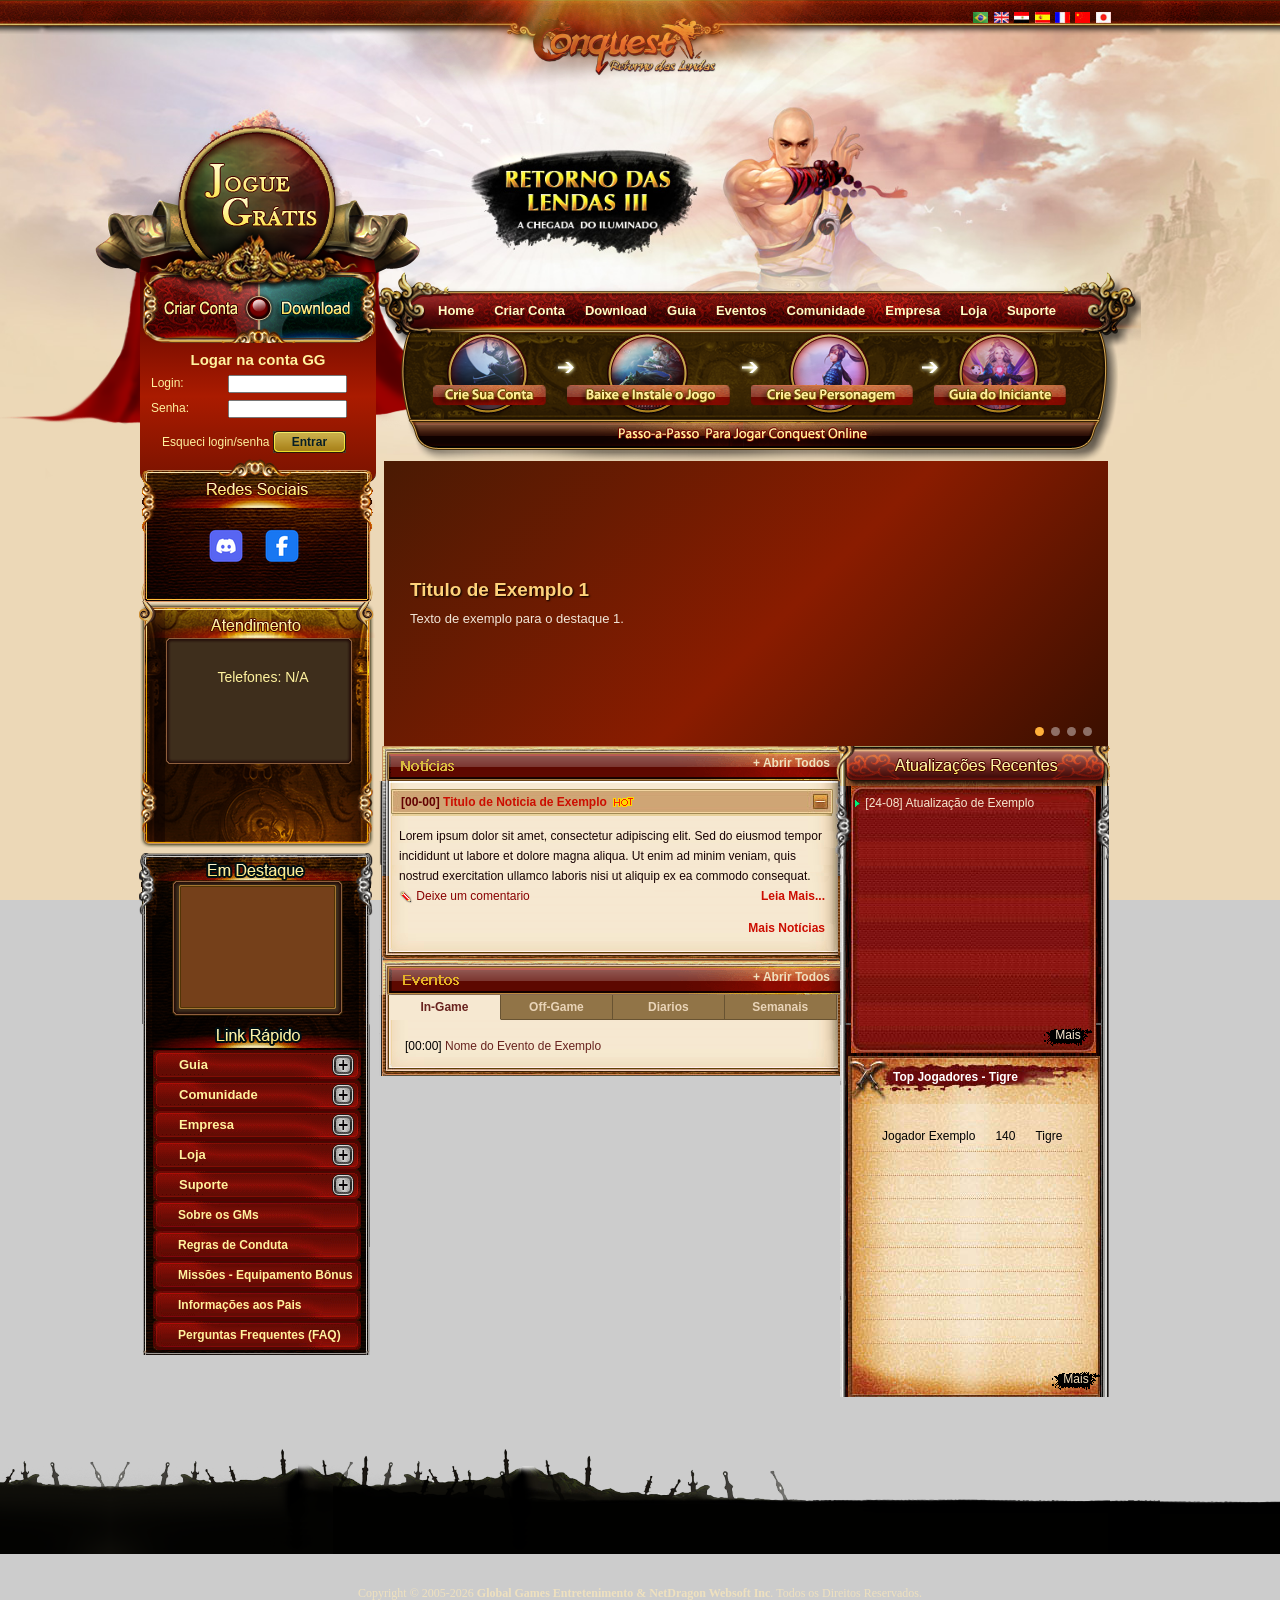
==== index.html @ ab2bc7db "Recriação do site Conquest Online a partir do Wayback Machine Site restaurado de uma captura de agos" ====
<!DOCTYPE html><html xmlns="http://www.w3.org/1999/xhtml" xml:lang="pt-br" lang="pt-br"><head>
                    <title>Conquest Online - O Único Conquer 2.0 Oficial do Brasil - conquest.91.com</title>
                <meta http-equiv="Content-Type" content="text/html; charset=utf-8">
                    <meta name="description" content="Conquest Online é um MMORPG de KungFu, a única versão Oficial de Conquer Online 2.0 do Brasil. Teste o melhor 
sistema PVP do mundo, Jogue grátis!">
                <meta name="keywords" content="mmorpg, conquer, conquest, conquest online, conquer brasileiro, conquer em português, conquer online em português, português, conquer online, game online, games online">
        <meta name="robots" content="index, follow">
        <meta name="googlebot" content="index, follow">
        <link rel="alternate" type="application/rss+xml" title="CO NEWS RSS" href="rss/conews.xml">
        <link rel="SHORTCUT ICON" href="images/favicon.ico">
 		<link href="css/conquest.css" rel="stylesheet" type="text/css" media="screen">
        <!--[if IE 6]>
        <link href="/css/ie6.css" rel="stylesheet" type="text/css" media="screen" />
		<![endif]-->
                <script language="javascript" type="text/javascript" src="js/jquery-1.4.2.js"></script>
        <script language="javascript" type="text/javascript" src="js/ue.jq.common.js"></script>
                <script language="javascript" type="text/javascript" src="js/global_tqpoints.js"></script>
        <script language="javascript" type="text/javascript" src="js/conquest_new.js"></script>
        
        <script language="javascript" type="text/javascript" src="js/jquery.include-2.js"></script>
                

        
<script type="text/javascript">

  var _gaq = _gaq || [];
  _gaq.push(['_setAccount', 'UA-17372914-2']);
  _gaq.push(['_trackPageview']);

  (function() {
    var ga = document.createElement('script'); ga.type = 'text/javascript'; ga.async = true;
    ga.src = ('https:' == document.location.protocol ? 'https://ssl' : 'http://www') + '.google-analytics.com/ga.js';
    var s = document.getElementsByTagName('script')[0]; s.parentNode.insertBefore(ga, s);
  })();

</script>
        

		

        <script language="javascript" type="text/javascript">
            var CURRENT_CATEGORY_PATH = '';
            var GLOBAL_LOGGED = false;
        </script>
    </head>
<body bgproperties="fixed"> 
<div id="testexx" style="display:none"></div>
<div id="full_bg">

		
		<div class="top">
    <div class="header_c">
        <div class="header">
        	<div class="header_dragon">dragon</div>
        	<a class="jogue_gratis" href="signup.html">Jogue Grátis</a>
            <h1><a href="index.html" class="logo" title="Conquest Online - O Único Conquer Oficial do Brasil">Conquest Online - O Único Conquer Oficial do Brasil - conquest.91.com</a></h1>
            <div class="lang2"> 
                <a title="Português(Brasil)" href="index.html" target="_blank"><img height="11" border="0" width="15" src="images/brazil_20x14.jpg" alt="Português(Brasil)"></a>
                <a title="English(us)" href="index.html" target="_blank"><img height="11" border="0" width="15" src="images/gq_en.jpg" alt="English(us)"></a>        
                <a title="عربي" href="index.html" target="_blank"><img height="11" border="0" width="15" src="images/gq_egypt.jpg" alt="عربي"></a>
                <a title="Español" href="index.html" target="_blank"><img height="11" border="0" width="15" src="images/gq_sp.jpg" alt="Español"></a>
                <a title="Français" href="index.html" target="_blank"><img height="11" border="0" width="15" src="images/gq_fr.jpg" alt="Français"></a>
                <a title="中文(简体)" href="index.html" target="_blank"><img height="11" border="0" width="15" src="images/gq_cn.jpg" alt="中文(简体)"></a>
                <a title="日本語" href="index.html" target="_blank"><img height="11" border="0" width="15" src="images/gq_jp.jpg" alt="日本語"></a> 
            </div>
            
        </div>
    </div>
</div>	
	<div class="wrapper">
		<div class="main">
	
		<div class="contact right">
			<div class="nav">
								<div class="navbox" id="navbox">
    <ul id="ul_navbox"><li class="n2"><a href="index.html" title="Home">Home</a><div class="subnav" style="text-align:center;"><div class="subnav_bottom"></div></div></li><li class="n5"><a href="signup.html" title="Criar Conta">Criar Conta</a><div class="subnav" style="text-align:center;"><a href="signup.html" title="Registro Global">Registro Global</a> <br> <a href="signup.html" title="No Jogo">No Jogo</a><div class="subnav_bottom"></div></div></li><li class="n6"><a href="index.html" title="Download">Download</a><div class="subnav" style="text-align:center;"><div class="subnav_bottom"></div></div></li><li class="n7"><a href="index.html" title="Guia">Guia</a><div class="subnav" style="text-align:center;"><a href="index.html" title="Nova Expansão - Retorno das Lendas">Nova Expansão - Retorno das Lendas</a> <br> <a href="index.html" title="Iniciantes">Iniciantes</a> <br> <a href="index.html" title="Missões">Missões</a> <br> <a href="index.html" title="Interface">Interface</a> <br> <a href="index.html" title="Introdução Geral">Introdução Geral</a> <br> <a href="index.html" title="Classes">Classes</a> <br> <a href="index.html">Mais...</a><div class="subnav_bottom"></div></div></li><li class="n8"><a href="index.html" title="Eventos">Eventos</a><div class="subnav" style="text-align:center;"><div class="subnav_bottom"></div></div></li><li class="n9"><a href="index.html" title="Comunidade">Comunidade</a><div class="subnav" style="text-align:center;"><a href="index.html" title="TOP Jogadores">TOP Jogadores</a> <br> <a href="index.html" title="Guerra das Guildas">Guerra das Guildas</a> <br> <a href="index.html" title="Quadro KO">Quadro KO</a> <br> <a href="http://www.orkut.com.br/Main#Community?cmm=100155369" title="Orkut">Orkut</a> <br> <a href="http://twitter.com/Global_Games" title="Twitter">Twitter</a> <br> <a href="http://www.facebook.com/ConquestOnline" title="Facebook">Facebook</a> <br> <a href="index.html" title="Fórum">Fórum</a> <br> <a href="http://www.youtube.com/user/GlobalGamesTV" title="Global Games TV">Global Games TV</a> <br> <a href="index.html">Mais...</a><div class="subnav_bottom"></div></div></li><li class="n10"><a href="index.html" title="Empresa">Empresa</a><div class="subnav" style="text-align:center;"><a href="index.html" title="Sobre a Empresa">Sobre a Empresa</a> <br> <a href="index.html" title="Parceiros">Parceiros</a> <br> <a href="index.html" title="Seja um Parceiro">Seja um Parceiro</a> <br> <a href="index.html" title="Trabalhe Conosco">Trabalhe Conosco</a><div class="subnav_bottom"></div></div></li><li class="n11"><a href="index.html" title="Loja">Loja</a><div class="subnav" style="text-align:center;"><a href="index.html" title="Comprar">Comprar</a> <br> <a href="index.html" title="Creditar">Creditar</a> <br> <a href="index.html" title="Serviço VIP">Serviço VIP</a><div class="subnav_bottom"></div></div></li><li class="n12"><a href="index.html" title="Suporte">Suporte</a><div class="subnav" style="text-align:center;"><a href="index.html" title="Sobre os GMs">Sobre os GMs</a> <br> <a href="index.html" title="Regras de Conduta">Regras de Conduta</a><div class="subnav_bottom"></div></div></li></ul>    <div id="step_by_step_conquest">
    	<ul id="sbs_ul">
    		<li><a href="signup.html" class="conta" title="Crie sua conta Conquest">Crie sua conta</a></li>
    		<li><a href="index.html" class="download_conquest" title="Crie sua conta Conquest">Download do jogo</a></li>
    		<li><a href="signup.html" class="create_char" title="Crie sua conta Conquest">Crie seu personagem</a></li>
    		<li><a href="index.html" class="guide" title="Crie sua conta Conquest">Guia do Iniciante</a></li>
    	</ul>
    </div>
    </div>							</div>
				
			                    
                    <!-- flash ads -->
                        <div id="flashid" style="display:none;">
				<table class="cmsTable">
	<tbody>
		<tr>
	<td align="middle">
		<a href="index.html" target="_blank"><img src="img/ads/1311962935.jpg" border="0"></a>          
	</td>
	</tr>
	<tr>
	<td align="middle">
		<b>Titulo de Exemplo 1</b>
	</td>
	</tr>
	<tr>
	<td>
		<span>Texto de exemplo para o destaque 1.</span>
	</td>
	</tr>
		<tr>
	<td align="middle">
		<a href="index.html" target="_blank"><img src="img/ads/1313178868.jpg" border="0"></a>          
	</td>
	</tr>
	<tr>
	<td align="middle">
		<b>Titulo de Exemplo 2</b>
	</td>
	</tr>
	<tr>
	<td>
		<span>Texto de exemplo para o destaque 2.</span>
	</td>
	</tr>
		<tr>
	<td align="middle">
		<a href="index.html" target="_blank"><img src="img/ads/1304370356.jpg" border="0"></a>          
	</td>
	</tr>
	<tr>
	<td align="middle">
		<b>Titulo de Exemplo 3</b>
	</td>
	</tr>
	<tr>
	<td>
		<span>Texto de exemplo para o destaque 3.</span>
	</td>
	</tr>
		<tr>
	<td align="middle">
		<a href="index.html" target="_blank"><img src="img/ads/1304369482.jpg" border="0"></a>          
	</td>
	</tr>
	<tr>
	<td align="middle">
		<b>Titulo de Exemplo 4</b>
	</td>
	</tr>
	<tr>
	<td>
		<span>Texto de exemplo para o destaque 4.</span>
	</td>
	</tr>
		</tbody>
</table>
                        </div>
                        <div class="flashscroll">
                        <script type="text/javascript">playFlash_v2("flashid","724","285")</script>
                        </div>
                   <!-- flash ads -->
      
                    <div class="sidebar_l left">
    
                        <h3 class="tabbox1">
                            <ul class="tab_menu" id="tabHnadle1">
                                <li>
                                </li>
                            </ul>
                            <a id="allState" href="javascript:void(0)" class="open_all" onfocus="blur();">+ Abrir Todos</a>
                        </h3>
                        
                        <div class="co1">
                            <div class="co1_t">
                                <div class="co1_b" id="tabBody1">
                                    <!--news-->
                                    <div class="tab_cont" id="tab_con">
		<div class="cont">
	<div class="title"> [00-00]
	<a href="index.html" title="Titulo de exemplo"> Titulo de Noticia de Exemplo </a>	
	<img src="images/hot-n04.gif" alt="Hot">	<a class="openClose" href="javascript:void(0)"></a>
	</div>
	<div class="textbox clearfix" style="display:block">
	<p>
	Lorem ipsum dolor sit amet, consectetur adipiscing elit. Sed do eiusmod tempor incididunt ut labore et dolore magna aliqua. Ut enim ad minim veniam, quis nostrud exercitation ullamco laboris nisi ut aliquip ex ea commodo consequat.
	</p>
	<p></p>
    <p class="do_comment"><img src="images/lapis.png" alt="Lapis" class="lapis"> <a href="index.html#comment_area" title="Comentar">Deixe um comentario</a></p>
	<p class="more"><a href="index.html">Leia Mais...</a></p><br>
	</div>
	</div>
<p class="more more1"><a href="index.html" title="Mais Notícias">Mais Notícias</a></p>
</div>
                                    <!-- /news-->                
                                </div>
                            </div>

                        <h3 class="tabbox2"><a id="allState2" href="javascript:void(0)" class="open_all2" onfocus="blur();">+ Abrir Todos</a></h3>
                        <div class="co1">
                            <div class="co1_t2">
                                <div class="co1_b">
                                    <!--events-->
                                    <ul id="menu_events" class="sub_tag2 tabbed_app">
	<li class="tabbed_tabs selected"><a href="index.html" target="_blank">In-Game</a></li>
	<li class="tabbed_tabs"><a href="index.html" target="_blank">Off-Game</a></li>
	<li class="tabbed_tabs"><a href="index.html" target="_blank">Diarios</a></li>
	<li class="tabbed_tabs"><a href="index.html" target="_blank">Semanais</a></li>
</ul>

<div class="tab_cont" id="tab_con2" style="clear:both;">
<style type="text/css">

	.tabbed_content{
		list-style:none;
	}

</style>
<ul class="tabbed_content">
			<li>[00:00] <a href="index.html" target="_blank" title="Nome do Evento de Exemplo">Nome do Evento de Exemplo</a></li></ul>
<ul class="tabbed_content">
			<li>[00:00] <a href="index.html" target="_blank" title="Nome do Evento de Exemplo">Nome do Evento de Exemplo</a></li></ul>
<ul class="tabbed_content">
			<li>[00:00] <a href="index.html" target="_blank" title="Nome do Evento de Exemplo">Nome do Evento de Exemplo</a></li></ul>
<ul class="tabbed_content">
			<li>[00:00] <a href="index.html" target="_blank" title="Nome do Evento de Exemplo">Nome do Evento de Exemplo</a></li></ul>



	<script language="javascript" type="text/javascript">	
		$(function(){
			$(".tabbed_content:first").show().siblings().hide();
			$(".tabbed_app li").mouseover(function(){
					$(this).addClass("selected").siblings().removeClass("selected");
					$($(".tabbed_content")[$(this).index()]).show().siblings().hide();	
			})
		})
	</script>

</div>


			
                                    <!-- /events-->                
                                </div>
                            </div>
                        </div>
                        
                        
			

				        
                 
      		  </div>
              	</div>
		      <div class="sidebar_r left">
      		  		<h3 class="tit"></h3>
					
                       	<div class="s">

				        	<div class="s_t">
				
                            	<div class="s_b">
                
                					<!--recent updates-->
				         		  	<div class="recent">
										<ul>
		<li>
					<img src="images/arrow_g.png">
		   
		[24-08]
		<a href="index.html" title="Atualização de Exemplo">Atualização de Exemplo</a>
 	</li></ul>
                 	
<span class="more2 more3"><a href="index.html" title="Mais">Mais</a></span>
					               

				                    </div>
                   					<!-- /recent updates-->
				
					<div class="guild" id="guild">                    	
                     										<h2 id="tgeneral">Top Jogadores - Tigre</h2>
						<table id="general" class="rank">
													<tbody><tr>
					<td>
Jogador Exemplo

</td>
					<td>
140

</td>
					<td>Tigre</td>
					</tr></tbody></table>
						<h2 id="tgeneral2">Top Jogadores - Dragão</h2>
						<table id="general2" class="rank">
													<tbody><tr>
					<td>
Jogador Exemplo

</td>
					<td>
140

</td>
					<td>Dragão</td>
					</tr></tbody></table>
						<h2 id="ttrj">Top Troianos - Tigre</h2>
						<table id="trj" class="rank">
													<tbody><tr>
					<td>
Jogador Exemplo

</td>
					<td>
140

</td>
					<td>Tigre</td>
					</tr></tbody></table>
						<h2 id="ttrj2">Top Troianos - Dragão</h2>
						<table id="trj2" class="rank">
													<tbody><tr>
					<td>
Jogador Exemplo

</td>
					<td>
140

</td>
					<td>Dragão</td>
					</tr></tbody></table>
						<h2 id="tfire">Top Taoistas(Fogo) - Tigre </h2>
						<table id="fire" class="rank">
													<tbody><tr>
					<td>
Jogador Exemplo

</td>
					<td>
140

</td>
					<td>Tigre</td>
					</tr></tbody></table>
						<h2 id="tfire2">Top Taoistas(Fogo) - Dragão </h2>
						<table id="fire2" class="rank">
													<tbody><tr>
					<td>
Jogador Exemplo

</td>
					<td>
140

</td>
					<td>Dragão</td>
					</tr></tbody></table>
						<h2 id="twater">Top Taoistas(Água)-Tigre </h2>
						<table id="water" class="rank">
													<tbody><tr>
					<td>
Jogador Exemplo

</td>
					<td>
140

</td>
					<td>Tigre</td>
					</tr></tbody></table>
						<h2 id="twater2">Top Taoistas(Água)-Dragão </h2>
						<table id="water2" class="rank">
													<tbody><tr>
					<td>
Jogador Exemplo

</td>
					<td>
140

</td>
					<td>Dragão</td>
					</tr></tbody></table>
						<h2 id="tninja">Top Ninja - Tigre </h2>
						<table id="ninja" class="rank">
													<tbody><tr>
					<td>
Jogador Exemplo

</td>
					<td>
140

</td>
					<td>Tigre</td>
					</tr></tbody></table>
						<h2 id="tninja2">Top Ninja - Dragão </h2>
						<table id="ninja2" class="rank">
													<tbody><tr>
					<td>
Jogador Exemplo

</td>
					<td>
140

</td>
					<td>Dragão</td>
					</tr></tbody></table>
						<h2 id="tarcher">Top Arqueiro - Tigre</h2>
						<table id="archer" class="rank">
													<tbody><tr>
					<td>
Jogador Exemplo

</td>
					<td>
140

</td>
					<td>Tigre</td>
					</tr></tbody></table>
						<h2 id="tarcher2">Top Arqueiro - Dragão</h2>
						<table id="archer2" class="rank">
													<tbody><tr>
					<td>
Jogador Exemplo

</td>
					<td>
140

</td>
					<td>Dragão</td>
					</tr></tbody></table>
						<h2 id="tguerreiro">Top Guerreiro - Tigre</h2>
						<table id="guerreiro" class="rank">
													<tbody><tr>
					<td>
Jogador Exemplo

</td>
					<td>
140

</td>
					<td>Tigre</td>
					</tr></tbody></table>
						<h2 id="tguerreiro2">Top Guerreiro - Dragão</h2>
						<table id="guerreiro2" class="rank">
													<tbody><tr>
					<td>
Jogador Exemplo

</td>
					<td>
140

</td>
					<td>Dragão</td>
					</tr></tbody></table>
						<span class="more2 more3"><a href="index.html" title="Mais">Mais</a></span>
					</div>
                	
                    				<!--videos & comics-->
				                    <div class="video">
										                        <h3></h3>                        
                        <div class="rec_bg">
                            <div class="rec_t">
                              <div class="rec_b">
              <table width="100%">
                                        <tbody><tr>
                                            <td valign="top">
                                            	<div class="pic1"><a href="index.html" target="_blank" title="Story of A Trojan"><img src="images/100401video_1t.jpg" alt="Story of A Trojan" width="118" height="90"></a></div></td>
                                            <td width="116"><ul>

                                                	<li> <a href="index.html" title="Feito por Fãs">Feito por Fãs</a></li>
                                                    <li> <a href="index.html" title="Guerra Guildas">Guerra Guildas</a></li>
                                                    <li> <a href="index.html" title="Habilidades">Habilidades</a></li>
                                                    <li> <a href="index.html" title="Análise">Análise</a></li>
                                                </ul>

                                                <p class="more2 more4"><a href="index.html" title="Mais">Mais</a></p>                                             </td>
                                        </tr>
                                        <tr>
                                            <td colspan="2"><img src="images/line.jpg" width="228" height="2"></td>
                                        </tr>
                                        <tr>
                                            <td valign="top"><div class="pic1"><a href="index.html" target="_blank" title="Easter Comic"><img src="images/comic_100329t.jpg" alt="Easter Comic"></a></div></td>
                                            <td><ul>                                                    
                                                	<li> <a href="index.html" target="_blank" title="HQ Originais">HQ Original</a></li>

                                                    <li> <a href="index.html" target="_blank" title="HQ Chineses">HQ Chinês</a></li> 
                                                    <li> <a href="index.html" target="_blank" title="Rank de Quadrinhos">Rank de HQ</a></li> 
                                                    <li> <a href="index.html" target="_blank" title="Contest">Concurso</a></li>
                                                </ul>
                                                <p class="more2 more4"><a href="index.html" title="Mais" target="_blank">Mais</a></p>                                            </td>
                                        </tr>

                                </tbody></table>
                              </div>
                            </div>
                        </div>                   					</div>
				                	<!-- /videos & comics-->                   
				              </div>
			            </div>
		        </div>

        		<!--ENQUETE-->
		        <div id="home_poll_box" class="poll"></div>
                
                    <script language="javascript" type="text/javascript">
                        $.get('/ajax/enquete.php?action=get_home_poll_html', {}, function(data){
                            $('#home_poll_box').html(data);
                        }, 'html');
                    </script>
                
       			<!-- /ENQUETE-->
          </div>			      
		</div>
				<div class="lsidebar left"> 
    <!-- start loginbox //-->
	<div class="loginbox" id="loginbox">
		<div class="botnbox">
			<a class="reg" href="signup.html">Cadastro</a>
			<a class="dl" href="index.html">Download</a>
		</div>

        <div class="logincontent">
            <table width="100%" cellspacing="0" cellpadding="0" border="0">
                <tbody>
                    <tr><td width="100%" class="infoBoxHeading">Logar na conta GG</td></tr>
                </tbody>
            </table>
            <table width="100%" cellspacing="0" cellpadding="3" border="0" class="infoBoxContents2">
                <tbody>
                    <tr>
                        <td class="boxText">
                            <form onsubmit="conquest.register.do_login();conquest.register.home=1;return false;" method="post" action="http://conquest.91.com/signup/" id="form_login" name="form_login">
                                <table width="100%" cellspacing="0" cellpadding="0" border="0">
                                    <tbody>
                                        <tr>
                                            <td class="align">Login: </td>
                                            <td>
                                                <span class="inputbox2"><input type="text" value="" size="15" maxlength="96" id="login" name="login" title="Login ou Email"></span><br>
                                            </td>
                                        </tr>
                                        <tr>
                                            <td class="align">Senha: </td>
                                            <td>
                                                <span class="inputbox2"><input type="password" value="" size="15" maxlength="40" id="password" name="password"></span>
                                            </td>
                                        </tr>
                                        <tr>
                                            <td class="boxText" colspan="2" align="center">
                                                <div class="btnbox2">
                                                	<a href="index.html">Esqueci login/senha</a>
                                                	<input type="submit" name="submit" id="submit" value="Entrar" class="button3">
                                                </div>
                                            </td>
                                        </tr>
                                    </tbody>
                                </table>
                            </form>
                        </td>
                    </tr>
                </tbody>
            </table>
        </div>
    </div>
    <script language="javascript" type="text/javascript">
        conquest.register.check_login();
    </script>
    <!-- end loginbox //-->	
    <!--siga-nos start-->
    <div class="follow">
        <ul>
            <li><a href="index.html" class="discord" title="Discord"></a></li>
            <li><a href="index.html" class="facebook" title="Facebook"></a></li>
        </ul>
    </div>
    <!--siga-nos end-->

        <!--helpbox start-->
        <div class="helpbox">
        <div id="sideLeftBack">
			<span class="fone-left">Telefones:</span>
			<span class="fone-right">N/A</span>
		</div>
	</div>
    <!--helpbox end-->

    <!--destaque start-->
    <div class="cherry">
        <iframe width="153" height="120" src="https://www.youtube-nocookie.com/embed/iomOfTW81mI?hl=pt_BR&rel=0&color=orange" title="Conquest Online - Trailer Oficial" frameborder="0" allow="accelerometer; autoplay; clipboard-write; encrypted-media; gyroscope; picture-in-picture" allowfullscreen></iframe>    </div>
   <!--destaque end-->  

    <!--menu rapido start -->
    <div class="quick">
                	<div class="quick_t">
            	<div class="quick_b">
                    <ul class="menu" id="menuAllBox"><li class="bMenu"><a href="#" class="bMenu" title="Guia">Guia</a>   <div class="bMenu" style="display:none;">       <div class="bMenu2">           <ul class="bMenu"><li class="fMenu"><a href="index.html" class="fMenu" title="Nova Expansão - Retorno das Lendas"><small>Nova Expansão - Retorno das Lendas</small></a></li><li class="fMenu"><a href="index.html" class="fMenu" title="Iniciantes">Iniciantes</a></li><li class="fMenu"><a href="index.html" class="fMenu" title="Missões">Missões</a></li><li class="fMenu"><a href="index.html" class="fMenu" title="Interface">Interface</a></li><li class="fMenu"><a href="index.html" class="fMenu" title="Introdução Geral">Introdução Geral</a></li><li class="fMenu"><a href="index.html" class="fMenu" title="Classes">Classes</a></li><li class="fMenu"><a href="index.html" class="fMenu" title="Perícias">Perícias</a></li><li class="fMenu"><a href="index.html" class="fMenu" title="Itens">Itens</a></li><li class="fMenu"><a href="index.html" class="fMenu" title="NPCs">NPCs</a></li><li class="fMenu"><a href="index.html" class="fMenu" title="Monstros">Monstros</a></li><li class="fMenu"><a href="index.html" class="fMenu" title="Mapas">Mapas</a></li><li class="fMenu"><a href="index.html" class="fMenu" title="Controle">Controle</a></li><li class="fMenu"><a href="index.html" class="fMenu" title="Sistema de Segurança de Itens"><small>Sistema de Segurança de Itens</small></a></li><li class="fMenu"><a href="index.html" class="fMenu" title="Montaria">Montaria</a></li><li class="fMenu"><a href="index.html" class="fMenu" title="PVP">PVP</a></li><li class="fMenu"><a href="index.html" class="fMenu" title="Características do Sistema"><small>Características do Sistema</small></a></li><li class="fMenu"><a href="index.html" class="fMenu" title="Interação Social">Interação Social</a></li><li class="fMenu"><a href="index.html" class="fMenu" title="Características">Características</a></li><li class="fMenu"><a href="index.html" class="fMenu" title="VIP">VIP</a></li><li class="fMenu"><a href="index.html" class="fMenu" title="Crédito e Serviço">Crédito e Serviço</a></li><li class="fMenu"><a href="index.html" class="fMenu" title="Perguntas Frequentes (FAQ)"><small>Perguntas Frequentes (FAQ)</small></a></li>           </ul>       </div>   </div></li><li class="bMenu"><a href="#" class="bMenu" title="Comunidade">Comunidade</a>   <div class="bMenu" style="display:none;">       <div class="bMenu2">           <ul class="bMenu"><li class="fMenu"><a href="index.html" class="fMenu" title="TOP Jogadores">TOP Jogadores</a></li><li class="fMenu"><a href="index.html" class="fMenu" title="Guerra das Guildas">Guerra das Guildas</a></li><li class="fMenu"><a href="index.html" class="fMenu" title="Quadro KO">Quadro KO</a></li><li class="fMenu"><a href="http://www.orkut.com.br/Main#Community?cmm=100155369" class="fMenu" title="Orkut">Orkut</a></li><li class="fMenu"><a href="http://twitter.com/Global_Games" class="fMenu" title="Twitter">Twitter</a></li><li class="fMenu"><a href="http://www.facebook.com/ConquestOnline" class="fMenu" title="Facebook">Facebook</a></li><li class="fMenu"><a href="index.html" class="fMenu" title="Fórum">Fórum</a></li><li class="fMenu"><a href="http://www.youtube.com/user/GlobalGamesTV" class="fMenu" title="Global Games TV">Global Games TV</a></li><li class="fMenu"><a href="index.html" class="fMenu" title="Team Speak 3">Team Speak 3</a></li>           </ul>       </div>   </div></li><li class="bMenu"><a href="#" class="bMenu" title="Empresa">Empresa</a>   <div class="bMenu" style="display:none;">       <div class="bMenu2">           <ul class="bMenu"><li class="fMenu"><a href="index.html" class="fMenu" title="Sobre a Empresa">Sobre a Empresa</a></li><li class="fMenu"><a href="index.html" class="fMenu" title="Parceiros">Parceiros</a></li><li class="fMenu"><a href="index.html" class="fMenu" title="Seja um Parceiro">Seja um Parceiro</a></li><li class="fMenu"><a href="index.html" class="fMenu" title="Trabalhe Conosco">Trabalhe Conosco</a></li>           </ul>       </div>   </div></li><li class="bMenu"><a href="#" class="bMenu" title="Loja">Loja</a>   <div class="bMenu" style="display:none;">       <div class="bMenu2">           <ul class="bMenu"><li class="fMenu"><a href="index.html" class="fMenu" title="Comprar">Comprar</a></li><li class="fMenu"><a href="index.html" class="fMenu" title="Creditar">Creditar</a></li><li class="fMenu"><a href="index.html" class="fMenu" title="Serviço VIP">Serviço VIP</a></li>           </ul>       </div>   </div></li><li class="bMenu"><a href="#" class="bMenu" title="Suporte">Suporte</a>   <div class="bMenu" style="display:none;">       <div class="bMenu2">           <ul class="bMenu"><li class="fMenu"><a href="index.html" class="fMenu" title="Sobre os GMs">Sobre os GMs</a></li><li class="fMenu"><a href="index.html" class="fMenu" title="Regras de Conduta">Regras de Conduta</a></li>           </ul>       </div>   </div></li></ul><div id="left_menu"><div class="menu1"><a href="index.html" title="Sobre os GMs">Sobre os GMs</a></div><div class="menu1"><a href="index.html" title="Regras de Conduta">Regras de Conduta</a></div><div class="menu1"><a href="index.html" title="Missões - Equipamento Bônus">Missões - Equipamento Bônus</a></div><div class="menu1"><a href="index.html" title="Informações aos Pais">Informações aos Pais</a></div><div class="menu1"><a href="index.html" title="Perguntas Frequentes (FAQ)">Perguntas Frequentes (FAQ)</a></div></div>                    <script language="javascript" type="text/javascript">
                    
                    $("#menuAllBox > li > a").toggle(
                        function(){
                            $(this).next().show();
                            $(this).parent().addClass('bMenu1');
                        },function(){
                            $(this).next().hide();
                            $(this).parent().removeClass('bMenu1');
                        }
                    );
                    
                    </script>
                                    </div>
            </div>    </div>
    <!--menu rapido end -->
    


</div>
<!--/ menu esquerdo-->                 
		 	</div>
 </div>
  
  
<div class="footer_fp">
	<div class="footer_con">
		<script language="javascript" type="text/javascript">us91.us91Footer(site.co, "_self")</script>
		<a href="#" class="top_fp" title="Top"></a>
	</div>
</div>
</div>


</body></html>
---- css/conquest.css ----
p, form, ul, ol, li, h1, h2, h3, h5, h6, .h3, menu {list-style:none outside none;margin:0;padding:0}
@charset "utf-8";
/* CSS Reset */
body, div, h1, h2, h3, h4, h5, h6, blockquote, fieldset, form, center, input, button, textarea{padding:0;margin:0;}
a{outline:none}
fieldset, img { border: 0; }
button,input,select,textarea{ font-size:12px;font-family: Verdana, Arial, Helvetica, sans-serif}
h1, h2, h3, h4, h5, h6 {font-size: 100%; }

/* base css */
body{ margin:0 auto; text-align:center;font-size:12px; font-family:Arial, Helvetica, sans-serif;}
/*body{background:#3b2b1e; } dragão cor de fundo*/

.wrapper{ margin:0 auto; width:1002px; text-align:left; position:relative}
/*nao achei na busca */
.left, .center{ float:left }
/*nao achei na busca */
.right { float:right }
/*nao achei na busca */
.right { float:right }
/*nao achei na busca */
.nodis{display:none}

.clear:after { content:"."; display:block; height:0; clear:both; visibility:hidden; }
.clear {+display:none; clear:both }
.clearfix { clear:both;}

/* link css */
a {text-decoration:none;}
a:hover { text-decoration:underline;}

/* color & font  */
/*nao achei na busca */
.color_ye { color: #fef189;}

/****************************************** 
 *index
 ******************************************/

#full_bg {width: 100%;background: url(../images/bg.jpg) no-repeat fixed center top #CCCCCC;background-size:cover}
.top{background:url("../img/fundos/barra_topo.png") no-repeat scroll center top transparent;background-size:100% auto}
/* -----------header---------- */ 
.header_c{margin:0 auto;position:relative;width:1002px}
.header{ filter rogid XImageTransform.Microsoft.AlphaImageLoader(src='/images/sprite/cart1.png');height:532px; position:relative; background: url(../img/index/body/headerbg.png) no-repeat -25px 116px;left:-187px;padding-left:187px;width:988px}
#contadorRetro {right:15px;top:87px;font-size:23px;z-index:10}
#contador_chains {position:absolute;top:39px;right:34px;z-index:9;display:none}
.header_c{ filter rogid XImageTransform.Microsoft.AlphaImageLoader(src='/images/fundos/ilum.png');background: url(../img/fundos/ilum.png) no-repeat 100px -50px} 
.header_dragon{background:url('../img/index/body/headerbg_dragon.png') no-repeat;width:226px;height:77px;left:191px;top:220px;position:absolute;z-index:2;text-indent:-200em}
.jogue_gratis{height:45px;left:247px;position:absolute;text-indent:-500em;top:158px;width:121px;z-index:3;outline:none}
	.lang{width:114px; height:30px; background:url(../img/index/menu/top/lang.jpg) no-repeat left top;text-indent:1em; top:5px; right:20px; position:absolute; z-index:1;}
	.lang a{color:#efa86d;line-height:26px;}
	.lang ul{background:#C63; position:absolute; z-index:1; width:109px; top:25px; left:3px; display:none; filter:alpha(opacity=70); opacity:0.7; -moz-opacity:0.7; border:1px solid #eeaf90; border-width:0 0 2px 0;padding:0;margin:0;}
	.lang ul a { color: #fff; line-height:20px;}
	.lang li{text-align:left; text-indent:1em;padding:0;margin:0; list-style:none;}
	a.logo { position:absolute; display: block; width: 260px; height:95px; top: 10px; left: 520px; z-index:1; text-indent: -999em; overflow: hidden; }
	#flash { margin: 0 auto; width: 960px; height: 270px; padding-top:1px;}

.lang2{width:164px; height:20px;text-indent:1em; top:12px; right:10px; position: absolute; z-index:1;}
.lang2 img{padding-left:2px;}

/* -----------main------------ */
.main{ height: 100%; overflow: hidden; padding-bottom: 50px; margin-top:-260px}
.lsidebar { width: 236px }
	.time { background: url(../img/index/menu/left/sl_bg_01.png) no-repeat; height:56px; padding: 35px 10px 0 20px;}
		.time p,.time_sub p { font-weight: 700; color: #cdbf1e; line-height:22px; text-align:center;padding:0;margin:0;}
		.time span,.time_sub span{ padding-right: 10px;}
	.search { position: relative; background:url(../img/index/menu/left/sl_bg_01.png) no-repeat 0 bottom; height:31px; padding: 12px 0 0 20px;}
		#input1 { background: none; border:0; width: 145px; padding: 2px 6px; height:18px; line-height:18px;}
		.button { background: none; width:37px; height:31px; position: absolute; left: 187px; top: 3px; border:0; cursor: pointer; }
	.botnbox { background: url(../img/index/menu/left/sl_bg_02.png) no-repeat; height: 73px; padding: 2px 0 0 4px;margin:-18px 0 0 0;z-index:1}
/*subclass*/
.reg {display:block; float:left; height:70px; text-indent:-5000em; width:113px;}
a.reg:hover{ background: url(../img/index/menu/left/sl_bg_02.png) no-repeat -4px -93px;}
/*subclass*/
.dl { display:block; float:right; height:70px; text-indent:-5000em; width:118px; }
a.dl:hover{ background: url(../img/index/menu/left/sl_bg_02.png) no-repeat -117px -93px;}
	
	.helpbox { background: url(../img/index/menu/left/sl_bg_03.png) no-repeat; height: 207px; padding: 43px 20px 0 35px;margin-left:-3px}
	.helpbox .telefones{color:#ffec96;font-weight:bold;font-size:13px;margin:25px 0 0 11px}
	.cherry { background: url(../img/index/menu/left/sl_bg_04_onebip.png) no-repeat; height: 137px; padding: 36px 30px 0 42px;}
	.quick { margin-left: 4px; background:url(../img/index/menu/left/sl_bg_06.png) repeat-y;}
	.quick_t { background:url(../img/index/menu/left/sl_bg_05.png) no-repeat 0 top; padding: 26px 0 0;}
	.quick_b { background: url(../img/index/menu/left/sl_bg_07.png) no-repeat 0 bottom; padding: 0 0 5px 10px;}
		/*subclass*/
		ul.menu { margin:0; padding:0;}
		.menu1 { background: url(../img/index/menu/left/menu1_100303.png) no-repeat -250px -42px; width: 208px; height: 30px; text-align: left; line-height: 30px;font-weight: 700;}
		.menu1 a {color:#fff29e; padding-left:25px;}
		.menu1 a:hover { display: block; background:url(../img/index/menu/left/menu1_100303.png) no-repeat -1251px -42px; text-decoration:none;}
	.ad { margin-top: 3px;}
	/* Deu Erro Na Imagem */
	.follow {
	background: url(../img/index/menu/left/sl_bg_09.png) no-repeat 4px 0;
	height: 143px;
	padding-top: 0;
	padding-right: 15px;
	padding-bottom: 0;
	padding-left: 15px;
	margin-left:-6px;
	display:flex;
	align-items:center;
	justify-content:center;
	box-sizing:border-box;
}
		.follow ul { display:flex; justify-content:center; align-items:center; gap:18px; padding:0; margin:0; transform:translateY(16px);}
		.follow li { float: none; list-style:none; margin:0; text-align:center}
			.follow a { display:block; float: none; width: 38px; height: 38px; background-repeat:no-repeat; background-size:38px 38px;}
			a.discord{background-image:url(../images/icon_discord.png)}
			a.facebook{background-image:url(../images/icon_facebook.png)}
			
	/* Não tem slide dos wallpapers, mas não foi por causa desse wallp nem o wall, algo acontece em outro lugar */
	.wallp { background: url(../img/index/menu/left/sl_bg_08_1.png) no-repeat 4px 0; height: 175px; padding: 0; position: relative;}
        .wall{ line-height:28px; margin-left:86px; color:#fedead; font-weight:bold; font-size:12px;}
		.picbox { width: 160px; height: 120px;margin-left: 37px; overflow: hidden; margin-top:3px;}
		.picbox ul { margin:0; padding: 0;}
		a.lico { display: block; background: url(../img/icon/ico.png) no-repeat; width: 15px; height:21px; position: absolute; top: 70px; left: 11px; }
		a:hover.lico { background: url(../img/icon/ico.png) no-repeat -2px -44px;}
		a.rico { display: block; background: url(../img/icon/ico.png) no-repeat 1px -21px; width: 15px; height:21px; position: absolute; top: 70px; right: 14px; }
		a:hover.rico { background: url(../img/icon/ico.png) no-repeat 0 -65px;}
		.picbox li { float:left;padding:0;margin:0; list-style:none;}
		.picbox img { width: 160px; height: 120px;}
/* Achei contact right na busca, dá erro na página se alterar */
.contact { width: 762px;}
	.nav { background: url(../img/index/menu/top/navbg.png) no-repeat -2px 0; height: 170px;position: relative;padding-left:49px;padding-top:19px}
	.subnav {color:#FEF189;display:none;background:url('../img/index/menu/top/subnav_middle.png') repeat-y;left:0;line-height:28px;margin:0 auto;position:absolute;text-align:center;top:58px;width:130px;z-index:2}
	.subnav_bottom{background:url("../img/index/menu/top/subnav_bottom.png") no-repeat scroll 0 0 transparent;display:none;height:46px;margin-top: -51px;position: relative;top: 46px;width:130px;}
	/* navbox altera o layout */
	.navbox ul {padding:0;margin:0;}
	.navbox a , .subnav a{outline:none}
	.navbox a {float: left; height: 38px;color:#fffdc5;font-size:13px;font-weight:bold;padding:3px 10px 0 10px;}
	.subnav a {font-size:12px;font-weight:normal;padding:0}
	.navbox li { float: left;padding:0;margin:0;list-style:none;text-align:center;line-height:33px}
	.navbox a:hover{text-decoration:none;background:url('../img/bgmenu.png') center bottom transparent repeat-x}

    .subnav {text-align:center;}
	.subnav a {float:none; display:inline; color: #fef189;margin:0 auto}
	.subnav a:hover { background:none;color: #fff9cb;}
	
	/* Passo a passo Conquest */
	#step_by_step_conquest{position: relative;width: 100%}
	#step_by_step_conquest li{margin-left:20px}
	#step_by_step_conquest a{background:url('../img/index/menu/top/step-by-step-conquest.png') no-repeat;width:99px;height:83px;text-indent:-500em;outline:none}
	#step_by_step_conquest a.conta{margin-left:-20px}
	#step_by_step_conquest a.download_conquest{background-position:-139px 0;width:144px}
	#step_by_step_conquest a.create_char{background-position:-321px 0;width:143px}
	#step_by_step_conquest a.guide{background-position:-502px 0;width:113px}

	#step_by_step_conquest a.conta:hover{background-position:0 -86px}
	#step_by_step_conquest a.download_conquest:hover{background-position:-139px -86px}
	#step_by_step_conquest a.create_char:hover{background-position:-321px -86px}
	#step_by_step_conquest a.guide:hover{background-position:-502px -86px}
/*Não foi eu quem deixou esse comentario aqui embaixo ass: Anderson */

/*		.navbox { width: 644px; height:38px; margin-left:44px;}  
		.navbox a:hover { background-image: url(../img/index/menu/top/nav_hover.png);} 
		.navbox a.on { background: url(../img/index/menu/top/nav_hover.png) no-repeat center bottom;}
		.n1 a:hover { background-position: 0 0;}
		.n1 a.on { background-position: 0 0;}
		.n2 a:hover { background-position: -64px 0;}
		.n2 a.on { background-position: -64px 0;}
		.n3 a:hover { background-position: -141px 0;}
		.n3 a.on { background-position: -141px 0;}
		.n4 a:hover { background-position: -224px 0;}
		.n4 a.on { background-position: -224px 0;}
		.n5 a:hover { background-position: -293px 0;}
		.n5 a.on { background-position: -293px 0;}
		.n6 a:hover { background-position: -343px 0;}
		.n6 a.on { background-position: -343px 0}
		.n7 a:hover { background-position: -406px 0;}
		.n7 a.on { background-position: -406px 0;}
		.n8 a:hover { background-position: -472px 0;}
		.n8 a.on { background-position: -472px 0;}
		.n9 a:hover { background-position: right 0;}
		.n9 a.on { background-position: right 0;}
*/
		/* POSICIONAMENTO DAS SUBNAVS DO MENU */
		.n5 .subnav{left:86px}
		.n6 .subnav{left:174px}
		.n7 .subnav{left:238px}
		.n8 .subnav{left:309px}
		.n9 .subnav{left:386px}
		.n10 .subnav{left:475px}
		.n11 .subnav{left:536px}
		.n12 .subnav{left:595px}

	.flashscroll{ background: url(../img/fundos/flashbg.png) 5px 0 no-repeat; height: 285px; padding-left: 5px;}

	.modern-carousel{position:relative;overflow:hidden;background:#241105;}
	.modern-carousel .slide{position:absolute;inset:0;opacity:0;visibility:hidden;transition:opacity .8s ease;}
	.modern-carousel .slide.active{opacity:1;visibility:visible;}
	.modern-carousel .slide a{display:block;width:100%;height:100%;position:relative;}
	.modern-carousel .slide img{width:100%;height:100%;object-fit:cover;position:absolute;inset:0;}
	.modern-carousel .slide.noimg{background:linear-gradient(135deg,#4a1a03,#8a1c00 55%,#3a0f00);}
	.modern-carousel .slide.noimg img{display:none;}
	.modern-carousel .slide-caption{position:absolute;left:0;right:0;bottom:0;z-index:2;box-sizing:border-box;padding:16px 22px;background:linear-gradient(transparent, rgba(0,0,0,.78));}
	.modern-carousel .slide.noimg .slide-caption{position:static;background:none;padding:34px 26px;height:100%;box-sizing:border-box;display:flex;flex-direction:column;justify-content:center;}
	.modern-carousel .slide-caption b{display:block;font-size:19px;color:#ffd27a;margin-bottom:8px;text-shadow:1px 1px 2px #000;}
	.modern-carousel .slide-caption span{font-size:13px;color:#f2e6d8;display:block;line-height:1.5;}
	.modern-carousel .carousel-dots{position:absolute;bottom:10px;right:16px;z-index:3;display:flex;gap:7px;}
	.modern-carousel .dot{width:9px;height:9px;border-radius:50%;background:rgba(255,255,255,.4);cursor:pointer;}
	.modern-carousel .dot.active{background:#ffb03a;}
	/* Achei sidebar_l left na busca */
	.sidebar_l { width: 461px;}

		h3.tabbox1 { background: url(../img/index/body/m_bg_news2.png) no-repeat; height: 35px; line-height: 35px; position: relative;}
		/* Deu erro na página */
		.open_all,
		.open_all2{position:absolute;right:10px; top:0;color:#EFE1BF;}
		h3.tabbox2{ background: url(../img/index/body/m_bg_articles2.png) no-repeat; height: 35px; line-height: 35px; position: relative;}
        h3.tabbox3{ background: url(../img/index/body/m_bg_forum.png) no-repeat; height: 35px; line-height: 35px;position:relative}
			ul.tab_menu { position: absolute; top:6px; left:15px;padding:0;margin:0; }
			.tab_menu li { float: left; color: #fff0bd; font-size: 14px; font-weight: 700; padding: 0 5px; list-style:none;margin:0; cursor: pointer; line-height: 28px; font-family:Georgia;}
			.tab_menu .on { background:#fcf0d7; height: 28px; line-height: 28px; color: #000; border:1px solid #613d14; border-bottom:0;}
		.co1 { background: url(../img/index/body/m_bg_b.png) repeat-y;}
		.co1_t { background: url(../img/index/body/m_bg_2b.png) no-repeat 0 top; padding: 8px 0 0;}
		.co1_t2 { background: url(../img/index/body/m_bg_2b_art.png) no-repeat 0 top; padding: 8px 0 0;}
		.co1_b { background: url(../img/index/body/m_bg_3b.png) no-repeat 0 bottom; padding: 0 0 20px; height:100%; overflow: hidden;}
			.tab_cont { padding: 0 5px 0 10px;}
				.tab_cont .title { margin: 0 auto; background:url(../img/index/body/up.jpg) no-repeat; width: 442px; height: 27px; line-height: 27px; font-weight:700; color: #630000; text-indent: 10px;  overflow:hidden; position:relative;}
				.tab_cont .title a{ color: #CC0D00;}
				.tab_cont .title span,.tab_cont .title_on span { float:left;}
				.fan_title a{margin-left:5px}
				.hot { padding-top: 5px;}
				.title_on { margin: 0 auto; background:url(../img/index/body/on1.jpg) no-repeat; width: 442px; height: 25px; line-height: 25px; font-weight:700; color: #630000; text-indent: 10px; overflow:hidden; position:relative;}
				.tab_cont .title_on a{ color: #CC0D00;}
				.openClose{position:absolute;right:4px;top:0; width:18px; height:22px;}
				.textbox { padding: 10px; line-height: 20px; color: #180202;display:none}
				.date { text-indent: 8px; color: #674400;}
				.more { float: right; padding-right: 5px; font-weight: 700; color: #cc0d00;}
				.more a { color: #cc0d00;}
				.more1 { margin:5px;}
		.co2 { background: url(../img/index/body/m_bg_5.jpg) repeat-y}
		.co2_t { background: url(../img/index/body/m_bg_4.jpg) no-repeat 0 top; padding: 8px 0 0;}
		.co2_b { background: url(../img/index/body/m_bg_6.jpg) no-repeat 0 bottom; padding: 0 0 20px; height:100%; overflow: hidden;}
			.tit1 { background: url(../img/index/body/qa_tit.jpg) no-repeat; width: 446px; height: 35px; margin-left:8px;display:none}
				.tit1 span { float: right; margin: 4px 2px 0 0;}
				.inputbox { background: url(../img/icon/ico.png) no-repeat 1px -202px; width: 151px; height: 24px;}
				.inputbox input { background:none; border: 0; width: 140px; padding: 5px 4px 0; margin: 0 auto; color: #fcf1db;}
				.button1 { background: url(../img/icon/ico.png) no-repeat 0 -152px; width:53px; height:22px; line-height: 22px; text-align: center; color: #4c2600; font-weight: 700; border:0; cursor:pointer;}
				.button2 {
	background: url(../img/icon/ico.png) no-repeat 0 -176px;
	width: 56px;
	height: 22px;
	line-height: 22px;
	text-align: center;
	font-weight:700;
	border:0;
	cursor:pointer;
	display:block;
	color: #4c2600;
	text-decoration:none;
	font-size: 11px;
	padding-left: 2px;
}
				a.button2:hover{ text-decoration:none;}
			.qa { background: url(../img/index/body/qa_bg.jpg) repeat-y; width: 437px; margin: 0 auto;display:none}
			.qa_t { background: url(../img/index/body/qa_t.jpg) no-repeat center top; padding: 20px 0 0;}
			.qa_b { background: url(../img/index/body/qa_b.jpg) no-repeat center bottom; padding: 0 0 30px; height: 100%; overflow: hidden;}
				.qa_b { line-height: 22px; padding: 0 10px 20px 10px;}
				.qa_b .date{ width:60px;}
				.qu_b table, dd table,.rec_b table{padding:0;margin:0;border-collapse: collapse; border-spacing: 0;}
				.qu_b tr, dd tr, dd td,.rec_b tr{padding:0;margin:0;}
				.qa_b table td{ color: #2e2015;padding:0;margin:0;}
				.qa_b table a { color: #2e2015; text-transform:lowercase;}	
				.js_answer, .js_browser{color:#437729}
				.number{text-align:right; padding-right:8px!important}
				dl.pic_list { padding: 10px 0 0 5px;margin:0;}
				.pic_list dd { display: inline; margin: 0 3px;padding:0; float: left; background: url(../img/index/body/qa_picbg.png) no-repeat; width: 145px; height: 148px;}
				.name { height:20px; color: #efe1bf; text-align: center; line-height:20px; font-size: 13px;}
				.image { text-align: center;}
				.pic_list img{ height:105px; max-width: 140px;}
				.link { height: 21px; line-height: 21px; text-align: center; color: #efe1bf;padding:0;margin:0;}
				.link a { color: #efe1bf;}
	.sidebar_r { width: 274px;}
		h3.tit { background: url(../img/index/menu/right/sr_bg_01.png) no-repeat; height: 40px; position: relative;}
			.more2 { display:block; background: url(../img/icon/ico.png) no-repeat 0 -243px; width: 50px; height: 19px; text-align: center; line-height: 17px; font-weight: 400;}
			.more3 { position: absolute; left: 203px; top: 241px; }
			.more2 a { color: #f3ddb9;} 
		.s { background: url(../img/index/menu/right/sr_bg_03.jpg) repeat-y;}
		.s_t { background: url(../img/index/menu/right/sr_bg_02.jpg) no-repeat 0 top;}
		.s_b { padding: 0 0 0px; height: 100%; overflow: hidden;}
			.recent { width: 246px;  background: url(../img/index/menu/right/rec_bg_100329.jpg) no-repeat 11px top; height:242px; padding:28px 0 0 25px; _padding:30px 0 0 25px; position:relative}
                        .recent ul{color:#F7E8D0;padding:0;margin:0; line-height:27px; list-style:none; margin: -24px 0 0 -10px}
						.recent li{ padding-right:2px;padding:0;margin:0; _height:27px}
                        .recent a{ color:#F7E8D0;}
						.notice {top:49px; left:100px; position:absolute; width:100px; height:30px; font-size:11px;font-style:italic; color:#999}
			.rec_bg { background: url(../img/index/menu/right/s_bg.jpg) repeat-y; width: 246px;}
			.rec_t { background: url(../img/index/menu/right/s_t.jpg) no-repeat center top; padding: 8px 0 0;}
			.rec_b { background: url(../img/index/menu/right/s_b.jpg) no-repeat center bottom; padding: 0 5px 0 8px;*padding: 0 5px 5px 8px;}
			.rec_b td{ font-size:12px;padding:0;margin:0;}
			.rec_b ul { margin:0; padding:0;}
			.rec_b li { margin:0; padding:0; list-style:none;}
			.pic { border: 1px solid #4d0b06; width: 80px; height: 60px;}
			.pic img { border: 1px solid #a14c1d; width: 80px; height: 60px;}
			.pic a:hover img,.pic1 a:hover img,.p1 a:hover img { border: 1px solid #fff;}
			.color_w { color: #f7e8d0; padding-left: 10px;}
			.color_w a{ color: #f7e8d0;}
			.margin { margin-top: 5px;}
			.video { width: 250px; margin: 2px 0 0 10px; color: #f7e8d0;display:none}
			.video a { color: #f7e8d0;}
				.video h3 { background: url(../img/index/menu/right/video.jpg) no-repeat; height:40px;}
				.pic1 { width: 110px; height: 82px; border: 1px solid #4d0b06;}
				.pic1 img { width: 110px; height: 82px; border: 1px solid #a14c1d;}
				.more4 { float: right; padding-right: 3px;}
				.video td { padding: 5px 0;margin:0;}
			.guild { background: url(../img/index/menu/right/guildwar_100402.jpg) repeat-y; width: 252px; margin: 0 0 0 8px;position:relative}
			.guild_t { background: url(../img/index/menu/right/guild_t.jpg) no-repeat center top; padding: 50px 0 0;}
			.guild_b { background: url(../img/index/menu/right/guild_b.jpg) no-repeat center bottom; padding: 0 10px 40px;}
				.guild_b td { border-bottom: 1px dotted #c28f65; line-height: 210%;padding:0;margin:0;}
				.nub1 { background: url(../img/icon/ico.png) no-repeat 0 -277px; width:22px; height: 19px; line-height: 19px; text-align: center; color: #fff;}
				.nub2 { background: url(../img/icon/ico.png) no-repeat 0 -307px; width:22px; height: 19px; line-height: 19px; text-align: center; color: #fff;}
				.more5{ float: right; padding-right: 3px; margin-top: 5px;}
			.poll { background: url(../img/index/menu/right/poll_bg.jpg) repeat-y; width: 268px}
			.poll_on{ display:block; width:200px; height:28px; margin-left:-20px; margin-top:-6px; position:absolute; left:54px; top:11px; _left:34px; _top:11px;}
            .poll_on:hover{  background: url(../img/index/menu/right/poll_on1.jpg) no-repeat 0 0; }
           .poll_t { background: url(../img/index/menu/right/poll_t.jpg) no-repeat center top; padding: 40px 10px 0 20px; position:relative;}
			.poll_b { width: 268px; background: url(../img/index/menu/right/poll_b.png) 0 -14px no-repeat; height: 25px}
				.poll_t h4 { color: #fcf1db; line-height: 20px;}
				.poll_t {color: #fcf1db;font-size:12px}
				.poll label{line-height:20px; height:20px; margin-left:10px}
				.btnbox { width: 203px; margin: 0 auto; padding-top: 15px;}
				.btnbox input { background-image:url(../img/icon/ico.png); height: 22px; line-height: 22px; border: 0; cursor: pointer; font-weight: 700; text-align: center; color: #071e26;}
				.button3 { background-position: 0 -96px; width: 73px; margin-right: 8px;}
				.button4 { background-position: 0 -124px; width: 118px;}
			

/* -----------footer---------- */
.footer_fp{background: url(../img/barraend1.png) no-repeat center top;background-size:100% auto;width:100%;height:79px;color:#efe1bf;padding-top:90px;font-family:Georgia}
.footer_con{ margin:0 auto; width:1002px; position:relative}
a.top_fp{position:absolute; top:-20px; right:20px;width:45px; height:16px; display:block}

.footer{ background: url(../img/index/menu/footer/footer.png) no-repeat center top; width: 100%; height: 79px; color: #efe1bf; padding-top: 90px;}
.footer_fp table, .footer table{ margin:0 auto;padding:0;border-collapse: collapse; border-spacing: 0;}
.footer_fp a, .footer a { color: #efe1bf; margin:5px;}
.footer_fp td, .footer td{ font-size: 12px;padding:0;margin:0;}

/*MENU*/
/*public*/
.menu .fMenu{position:relative;position:static;}
.menu .fMenu table{position:absolute;display:none;padding:0;margin:0;border-collapse: collapse; border-spacing: 0;}
.menu .fMenu table li{position:relative;position:static;padding:0;margin:0; list-style:none;}
.menu .fMenu table{top:0;left:0;padding:0;margin:0;border-collapse: collapse; border-spacing: 0;}/* A menu and the top value left value */
.menu .fMenu table table{top:0;left:0;padding:0;margin:0;border-collapse: collapse; border-spacing: 0;}/* Use fixed-width (a value above the menu left and top values set in this setting) */

/*Menu*/
.menu .fMenu table{top:0;left:160px;padding:0;margin:0;border-collapse: collapse; border-spacing: 0;}/*A left value and the top value menu*/
.menu .fMenu table table{top:2px;left:100px;padding:0;margin:0;border-collapse: collapse; border-spacing: 0;}/*The use of fixed-width (a value above and top left menu, set the value of this setting)*/

/*Navigation*/
.menu li.fMenu{width:199px;height:25px;background:url(../img/icon/menu_ico.png) repeat-x left 23px;padding:0;margin:0; list-style:none; z-index:111;}

.menu a.fMenu{display:block;height:20px;line-height:20px; text-indent:1em; color:#000; text-decoration:none;}
.menu a.fMenu:hover{text-decoration:none;}

/*Menu*/
.menu .fMenu table{background:url(../img/index/menu/left/menu_left.png) no-repeat left top;padding:0;margin:0; border-collapse: collapse; border-spacing: 0;}
.menu .fMenu table td.t1{height:6px; overflow:hidden; background:url(../img/index/menu/left/menu21.png) no-repeat left top; padding-left:5px;margin:0;}
.menu .fMenu table td.t1 div{height:6px;overflow:hidden;background:url(../img/index/menu/left/menu21.png) no-repeat right top;}
.menu .fMenu table td.t3{height:6px; overflow:hidden; background:url(../img/index/menu/left/menu21.png) no-repeat left bottom;padding-left:5px;margin:0;}
.menu .fMenu table td.t3 div{height:6px;background:url(../img/index/menu/left/menu21.png) no-repeat right bottom;}
.menu .fMenu table td.t2{padding-left:3px; background:url(../img/index/menu/left/menu22.png) repeat-y 2px top;margin:0;}
.menu .fMenu table td.t2 ul{background:url(../img/index/menu/left/menu22.png) repeat-y right top;padding:0;margin:0; width:250px;}
.menu .fMenu table td.t2 ul li{padding:2px 0;margin:0; list-style:none;}
.menu .fMenu table td.t2 ul a{display:block; height:18px; text-indent:10px; color:#efe4ca; line-height:18px; text-decoration:none; padding-right:10px;}
.menu .fMenu table td.t2 ul li.on{padding-right:2px;}
.menu .fMenu table td.t2 ul a.isSub{background:url(../img/icon/menu_ico.png) no-repeat right -93px;}
.menu .fMenu table td.t2 ul a.on,
.menu .fMenu table td.t2 ul a:hover{background:#aa1b00;text-decoration:none;height:16px; line-height:16px;border:solid 1px #500101;}
.menu .fMenu table td.t2 ul a.isSub:hover{height:16px; line-height:16px;border:solid 1px #500101;border-right:none;background:#aa1b00 url(../img/icon/menu_ico.png) no-repeat right -94px;padding-right:27px;}/*LOWER ID*/
.menu .fMenu table table{background:#aa1b00 url(../img/index/menu/left/menu_left.png) no-repeat -9px top; border:solid 1px #500101; border-left:none;padding:0;margin:0; border-collapse: collapse; border-spacing: 0;}
.menu .fMenu table table td.t1{height:3px; overflow:hidden; background:none; padding-left:0;margin:0;}
.menu .fMenu table table td.t1 div{display:none;}
.menu .fMenu table table td.t3{height:3px; overflow:hidden; background:none;padding-left:0;margin:0;}
.menu .fMenu table table td.t3 div{display:none;}
.menu .fMenu table table td.t2{padding:0; background:none;margin:0;}
.menu .fMenu table table td.t2 ul{background:none;padding:0;margin:0;}
.menu .fMenu table table td.t2 ul li{padding:0 5px 0 10px; list-style:none;margin:0;}
.menu .fMenu table table td.t2 ul a{display:inline; height:auto; text-indent:0; color:#efe4ca; line-height:18px; text-decoration:none; padding:0;}
.menu .fMenu table table td.t2 ul li.on{padding-right:25px;}
.menu .fMenu table table td.t2 ul li.isSub{background:url(../img/icon/menu_ico.png) no-repeat right -93px;}
.menu .fMenu table table td.t2 ul a.isSub{background:#aa1b00;}
.menu .fMenu table table td.t2 ul li a.on,
.menu .fMenu table table td.t2 ul li a:hover{background:none;color:#fef189;text-decoration:underline;height:auto; line-height:18px;border:none;padding:0;}
.menu .fMenu table table td.t2 ul a.isSub:hover{height:auto; line-height:18px;border:none;background:none;padding:0;}/*Lower Logo*/
.menu .fMenu table table table{background:none; background:#aa1b00;border-left:solid 1px #500101; border-collapse: collapse; border-spacing: 0;}

/*hover*/
.menu .fMenu a.isSub{ background:url(../img/icon/menu_ico_100303.gif) no-repeat right -2px;}/*Lower Logo*/
.menu ul a.isCrumb{}/*Bread Crumbs*/
.menu ul a.on,.menu ul a:hover{}/*Selected*/
.menu ul li.fMenu a.on,
.menu ul a.fMenu:hover{color:#af0b00;background:url(../img/index/menu/left/menu1_100303.png) no-repeat -1250px top;}


/*Top Menu*/
li.bMenu{width:208px;background:url(../img/index/menu/left/menu1_100303.png) no-repeat left top;padding:0;margin:0; list-style:none;}
a.bMenu{display:block;height:30px; line-height:30px;color:#fff29e; font-weight:bold; text-indent:2em; text-align:left; font-size:13px; text-decoration:none;}
a.bMenu:hover{text-decoration:none;}
li.bMenu1{background:url(../img/index/menu/left/menu1_100303.png) no-repeat -250px top;padding:0;margin:0; list-style:none;}

div.bMenu{width:208px; background:url(../img/index/menu/left/menu1_100303.png) repeat-y -1000px top; display:none;}
div.bMenu2{width:208px; background:url(../img/index/menu/left/menu1_100303.png) no-repeat -500px top;}
ul.bMenu{width:208px; background:url(../img/index/menu/left/menu1_100303.png) no-repeat -750px bottom; padding:15px 0 30px 7px;margin:0;}

/*BreadCrumbs*/
.menuCrumbbox{width:708px; height:62px; background:url(../img/outside/menuCrumb_bg_100304.jpg) no-repeat left top; padding:5px 20px 5px 80px; width:608px; height:106px;}
.menuCrumb li.fMenu{float:left; height:27px;padding-left:15px; background:url(../img/outside/menuCrumb_title.jpg) no-repeat left top; width:auto; margin-right:5px; list-style:none;}
.menuCrumb li.fMenu a.fMenu{height:25px; line-height:25px; padding-right:30px; text-indent:0;background:url(../img/outside/menuCrumb_title.jpg) no-repeat right top; color:#fef189; float:left; font-size:13px}
.menuCrumb li.fMenu a.lMenu{height:27px; line-height:27px; padding-right:13px; text-indent:0;background:url(../img/outside/menucrumb_title2.jpg) no-repeat right top; color:#fef189; float:left;}
.menuCrumb li.fMenu table{left:0;top:25px;padding:0;margin:0;border-collapse: collapse; border-spacing: 0;}
.menuCrumb li.fMenu table table{top:2px;padding:0;margin:0;border-collapse: collapse; border-spacing: 0;}
.menuCrumbbox div.now{line-height:18px;  color:#fef189; width:610px; overflow:hidden; height:53px; padding:20px 0 0 10px;}
#menuOther a.menuSelf{ color:#fff;}
#menuNow a{ font-weight:bold;}
.menuCrumbbox div.now a{color:#fef189; text-decoration:underline; font-size:11px;}
.menuCrumbbox div.now a:hover{ color:#fff;}
.menu .fMenu table td.t2 ul a.isCrumb{ font-size:12px;font-weight:bold; color:#FF0; text-decoration:underline;padding:0;margin:0;}/*BreadCrumbs*/
/*FIM DA INDEX*/
/****************************************** 
 *sub page 2
 ******************************************/ 
.botnbox_sub { background: url(../img/index/menu/left/sl_bg_02.png) no-repeat; height: 66px; padding: 2px 0 0 4px;}
.reg_sub {display:block; float:left; height:66px; text-indent:-5000em; width:108px;}
a.reg_sub:hover{ background: url(../img/index/menu/left/sl_bg_02.png) no-repeat -4px -77px;}
.dl_sub { display:block; float:right; height:66px; text-indent:-5000em; width:108px; }
a.dl_sub:hover{ background: url(../img/index/menu/left/sl_bg_02.png) no-repeat -126px -77px;}
/* PAREI AQUI */
.lsidebar_sub { width: 234px; padding-left: 18px}

	.sub_nav { background: url(../img/news/sub_navbg.png) no-repeat; height: 68px; position: relative;}

 
 .time_sub { background: url(../images91/co/index/100108/sub_s_1.png) no-repeat; height:53px; padding: 35px 10px 0 20px;}
 .search_sub { position: relative; background: url(../images91/co/index/100108/sub_s_1.png) no-repeat 0 -88px; height: 38px; padding: 9px 0 0 23px;}
 .quick_sub { background: url(../images91/co/index/100108/sub_s_bg.png) repeat-y center; width: 234px;}
  .quick_sub_news { background: url(../images91/co/index/100108/sub_s_bg.png) repeat-y center; width: 234px; margin-top:3px}
 .quick_sub_t { background: url(../images91/co/index/100108/sub_s_t.png) no-repeat center top; padding: 3px 0 0;}
 .quick_sub_t_news { background: url(../images91/co/index/100108/sub_s_t_news3.png) no-repeat center top; padding: 3px 0 0;}
 .quick_sub_b { background: url(../images91/co/index/100108/sub_s_b.png) no-repeat center bottom; padding: 0 0 10px; }
 	h3.quick_tit { background: url(../images91/co/index/100108/sub_3.jpg) no-repeat; width: 226px; height: 31px; margin: 0 auto;}
	h3.quick_tit_news { background: url(../images91/co/index/100108/sub_3_news.jpg) no-repeat; width: 226px; height: 31px; margin: 0 auto;}
	h3.help { background: url(../images91/co/index/100108/sub_4.jpg) no-repeat; width: 220px; height: 25px; margin: 0 auto;}
	.left_menu { padding: 5px 0 0 13px;}
	.sub_picbox { background: url(../images91/co/index/100108/helppicbg.jpg) no-repeat; width: 180px; height: 120px; margin: 0 auto; padding: 6px 0 0 6px} 
		.sub_picbox img { width:175px; height: 114px;}
	 .sub_cont { background: url(../images91/co/index/100108/sub_m_tb.png) repeat-y; width: 731px;}
	 .sub_cont_t { background: url(../img/index/menu/left/sub_m_t.png) no-repeat center top; padding:10px 0 0;}
	 .sub_cont_b { background: url(../images91/co/index/100108/sub_m_tb.png) no-repeat right bottom; padding:0 5px 10px 10px; height: 100%}
		 .ad1{ background: url(../images91/co/index/100108/sub_picbg.jpg) no-repeat; width: 703px; height: 93px; margin: 0 auto; padding: 3px 0 5px 3px; position:relative;}
		 .ad2 { background: url(../images91/co/index/100108/sub_picbg_100315.jpg) no-repeat; width: 690px; height: 93px; margin: 0 auto; padding: 3px 0 0 3px; position:relative;}

                 /*.ad1, .ad2 h1{position:absolute; bottom:10px; left:10px;}*/
                 .shadow{position:relative;color:#000; font-size:18px; font-family:Georgia; }
                 .shadow span{position:absolute; left:-2px; top:-1px; color:#fff29e}
			.ad1 img { width: 700px; height: 90px;}
			.ad2 img { width: 687px; height: 90px;}
		.textbox_sub { height: 100%; min-height:450px;background:#e5d4af url(../images91/co/index/100108/sub_m_bg1.jpg) repeat-x; border: 1px solid #613d14; width: 706px; margin: 0 auto; padding:0 0 5px 0;}
		.textbox_sub_news { height: 100%; overflow: hidden; background:#e5d4af url(../images91/co/index/100108/sub_m_bg1.jpg) repeat-x; border: 1px solid #613d14; width: 706px; margin: 0 auto; padding:0 0 5px 0;}
			
			.next_news{ top:240px; left:290px; position:absolute; }
			.next_news, .previous_news{color:#CC0D00}
			.next_news a, .previous_news a{color:#134152!important; text-decoration:underline}
			.next_news a:hover, .previous_news a:hover{color:#f56b05}
			.info_btn_news{ border:1px dotted #775d16; border-width:0 0 1px 0; margin:50px 0 0; line-height:10px; text-align:right; color:#630000; position:relative}
			.previous_news{ top:-30px; left:-15px;_left:-645px; position:absolute}
			
			.sub { top: 5px;width:706px; height:106px; }
			.text { padding: 0 12px 20px; line-height: 16px; color: #630000; background: url(../images91/co/index/100108/line1.jpg) no-repeat center bottom;}
			.text p {padding:5px 0}
			.text strong{padding:5px 0}
			.text_news { padding: 0 35px 5px; line-height: 22px; color: #630000;}
			.list { padding:0;}
				.list a { color: #630000;}
				.list a:hover { color: #cc0d00;}
				.list h4 { color: #630000; background: url(../images91/co/index/100108/ico.png) no-repeat 0 -437px; padding-left: 26px; font-size: 16px;}
				.list ul { line-height: 22px; padding: 5px 0 20px 5px;margin:0;}
				.list li { background: url(../images91/co/index/100108/ico.png) no-repeat 0 -498px; padding-left: 15px; list-style:none;margin:0;}
			.related { background: #cab691; border: 1px solid #a07e51; border-top-style: dotted; padding: 10px; width: 670px; margin: 0 auto;}
				.related h3{ color: #630000; font-size: 16px; position:relative; height: 30px;}
				a.botn1,a.botn2 { position: absolute; background: url(../images91/co/index/100108/ico.png) no-repeat; width: 74px; height: 26px; line-height: 26px; color: #630000; padding-left: 25px; font-size: 12px; font-weight: 400; }
				a.botn1 { background-position: 0 -559px; right: 120px; top: 0;}
				a:hover.botn1 { background: url(../images91/co/index/100108/ico.png) no-repeat 0 -617px;}
				a.botn2 { background-position: 0 -588px; right: 10px; top: 0;}
				a:hover.botn2 { background-position: 0 -646px;}
				.link_text,.link_text a { color: #630000;}
				.link_text a:hover { color: #f00;}
			.photo { background: #dfd3bd; border: 1px solid #a07e51; padding: 3px 3px 8px; width: 684px; margin: 3px auto 0; height: 100%; overflow: hidden;}
				.p1 { width: 348px; background: url(../images91/co/index/100108/line2.jpg) no-repeat right -8px;} 
					.p1 h3 { background: url(../img/outside/sub_1.jpg) no-repeat; width: 34px; height: 23px; padding:10px 0 0 290px; font-weight:normal}
					.p1 table { margin: 0 auto;padding:0;}
					.p1 img{ height:100px;*height:100px; max-width: 136px; border: 1px solid #623d0b;}
					.p1 p { padding-top: 5px;margin:0;}
					a.botn3 { margin: 0 auto; width: 139px; height: 26px; display: block; background: url(../img/icon/ico.png) no-repeat 0 -678px; text-align:center; line-height: 26px; font-weight: 700; color: #632f00;}
					a:hover.botn3,a:hover.botn4 { color: #f00;} 
				.p2 { width: 326px; padding-left: 10px; color:#674400}
					.p2 h3 { background: url(../images91/co/index/100108/sub_2.jpg) no-repeat; width: 49px; height: 23px; padding:10px 0 0 275px; font-weight:normal}
                    .rel_title{  background: url(../img/outside/rel_title.jpg) no-repeat; width: 49px; height: 23px; padding:10px 0 0 275px}
					.p2 strong { background: url(../img/icon/ico.png) no-repeat 0 -380px; padding-left: 20px;}
					.p1 a, .p2 a { color: #2e2015;}
					.p2 p { padding: 3px 10px 0 0; float: right;margin:0;}
					a.botn4 { display: block; background: url(../img/icon/ico.png) no-repeat 0 -707px; width: 154px; height: 21px; line-height: 21px; padding-left: 15px; font-weight: 700;}
.pic11 {width: 122px; height: 92px; border: 1px solid #4d0b06;}

/* add on 2010-01-20 */
.news_related {  padding: 10px 10px 30px; width: 670px; margin: 0 auto;}
.news_related_news {  padding: 10px;width: 660px; margin: 0 auto;}
.news_related h3, .news_related_news h3 {color:#630000;font-size:16px;height:30px;position:relative;}
.p2 .date{ width:60px;}
.p2 tr{line-height:17px;}
.list a { color: #630000;}
.list a:hover { color: #cc0d00;}
.list h4 { color: #630000; background: url(../img/icon/ico.gif) no-repeat 0 -437px; padding-left: 26px; font-size: 16px;}
.list table { color: #630000;}
.list tr{ line-height: 22px; height:22px;}
.list td{ padding-right: 10px;}
.textbox_sub h1{ color:#940b0b; height:60px; line-height:60px; font-family:"Georgia"; font-size:18px; text-align:center;}
.textbox_sub_news h1{ color:#940b0b; height:40px; line-height:40px; margin-top:20px; font-family:"Georgia"; font-size:18px; text-align:center;}
.info{ border:1px dotted #775d16; border-width:0 0 1px 0; margin:0 28px 20px 28px; line-height:20px; text-align:right; color:#630000;}
.info span, .info_news span{ margin-right:8px;}
.info_news{ border:1px dotted #775d16; border-width:0 0 1px 0; margin:0 25px 20px; line-height:20px; text-align:right; color:#630000;}
.info b, .info_news b{ margin-right:1px;}
.text a,.text_news a{ color:#cc0d00; text-decoration:underline;}
.text a:hover, .text_news a:hover{color:#f56b05;}
/*.text a:hover img{color:#f56b05; position:relative; left:-1px; top:-1px;}*/
.current_pos{font-weight:bold; margin-left:15px; line-height:20px;}
.current_pos a{ color:#cc0d00;}
.cont p{margin:0; padding:0;}
.cont font{ color:#ac0606;}
.re_news_til_2{ font-size:14px; color:#ff0000; font-family:Georgia; font-weight:bold;}
#floatbar{ position:absolute; z-index:100;}
.fanco{ line-height:22px; margin:5px 10px; color:#2E2015;}


.fan_cppic{ padding-right:5px;}
.fanco a{ color:#2E2015;}
.author{ color:#68221e; padding-left:5px; font-size:11px;}
.cppic{border:3px double #bda38a; margin-right:10px;}
.cppic:hover{border:3px double #d57a20;}
.fanco_title { margin: 0 auto;  width: 442px; height: 27px; line-height: 27px; font-weight:700; color: #630000; text-indent: 10px; cursor: pointer;}
.fanco_textbox { max-height:134px; overflow: hidden; padding: 10px 10px 0; line-height: 20px; color: #180202;}
.cont{ overflow:hidden;}


/*common style*/
.tab_style1{border-collapse:collapse;border:3px double #594933;line-height:200%;max-width:99%;margin:10px auto;}.tab_style1 th{border-collapse:collapse;border:1px solid #594933;text-align:center;padding:5px;}.tab_style2{max-width:99%;line-height:200%;background:transparent url(../img/logo/horse_091204.gif) no-repeat scroll right bottom;border-collapse:collapse;text-align:left;border:3px double #594933;_color:#000;margin:10px auto;}.tab_style3{max-width:99%;line-height:200%;background:transparent url(../img/logo/logo_091204.gif) no-repeat scroll right bottom;border-collapse:collapse;border:3px double #594933;_color:#000;margin:10px auto;}.tab_style2 td,.tab_style3 td{border-collapse:collapse;border:1px solid #594933;background:transparent url(../img/outside/back_091204.png) repeat scroll 0 0;_background:#b9a685 none repeat scroll 0 0;_filter:alpha(opacity=60);_opacity:0.6;padding:5px;}.tab_style2 tbody td:hover,.tab_style3 tbody td:hover{border-collapse:collapse;background:transparent none repeat scroll 0 0;}.page_version2{clear:both;font-size:12px;height:26px;width:660px;text-align:center;margin:20px auto 0;padding:3px;}.page_version2 span.no_link{color:#feffc5;background-color:#977b55;margin:2px;padding:2px 5px;}.page_version2 a{color:#feffc5;text-decoration:none;background-color:#594933;font-weight:700;margin:2px;padding:2px 5px;}.page_version2 a:hover{color:#666;background-color:#fff;}.page_version2 span.current{font-weight:700;color:#fff;background-color:#977b55;margin:2px;padding:2px 5px;}.juzhong{text-align:center;}.tobered{color:#cc0d00; }.tab_style1 caption,.tab_style2 caption,.tab_style3 caption{font:bold 12px/350% Georgia, "Times New Roman", Times, serif;}.tab_style1 td,.tab_style2 th,.tab_style3 th{border-collapse:collapse;border:1px solid #594933;padding:5px;}.picborder,#picborder img{border:3px double #BBA167;}

/*for wallpaper page*/
.sub_class{margin:0 auto;}.sub_class td{text-align:center;padding:20px 0!important;}.sub_class a{display:block;background:url(../img/outside/wl_2.gif) no-repeat;width:134px;height:28px;text-align:center;line-height:28px;color:#feffc5;font-weight:700;margin:0 auto;}.sub_class a:hover{background:url(../img/outside/wl_2.gif) no-repeat 0 -28px;color:#fbff00;text-decoration:none;}.sub_title{line-height:40px;text-align:center;}.pic_ctn{float:left;display:inline;background:url(../img/outside/wl_3.gif) no-repeat;width:172px;height:170px;text-align:center;margin-left:30px;margin-bottom:20px;position:relative;}.pic_name{text-align:center;height:21px;padding-top:5px;line-height:21px;}.pic_ctn a{color:#feffc5;font-family:arial;text-decoration:none;}.pic_ctn a:hover{text-decoration:underline;}.pic_tool{color:#feffc5;font-family:arial;line-height:1.5em;}.pic_img img{width:160px;height:120px;border:1px solid #3c2819!important;}.pic_size{display:none;position:absolute;top:57px;left:6px;width:140px;height:70px;background:#412c1b;text-align:left;filter:alpha(opacity=80);opacity:0.8;padding:10px;}.pic_tb td{text-align:left;color:#feffc5;font-size:11px;font-weight:400;line-height:14px;}.size_link{background:url(../img/icon/wl_4.gif) no-repeat 5px 4px;padding-left:15px;}#TB_window{font:12px Arial, Helvetica, sans-serif;position:fixed;background:#fff;z-index:302;color:#000;display:none;border:4px solid #525252;text-align:left;top:50%;left:50%;}#TB_secondLine{font:10px Arial, Helvetica, sans-serif;color:#666;}#TB_window a:hover{color:#000;}#TB_overlay{position:fixed;z-index:300;top:0;left:0;height:100%;width:100%;}.TB_overlayMacFFBGHack{background:url(../css/macFFBgHack.png) repeat;}.TB_overlayBG{background-color:#000;filter:alpha(opacity=75);-moz-opacity:0.75;opacity:0.75;}#TB_window img#TB_Image{display:block;border-right:1px solid #ccc;border-bottom:1px solid #ccc;border-top:1px solid #666;border-left:1px solid #666;margin:15px 0 0 15px;}#TB_caption{height:25px;float:left;padding:7px 30px 10px 25px;}#TB_closeWindow{height:25px;float:right;padding:11px 25px 10px 0;}#TB_closeAjaxWindow{margin-bottom:1px;text-align:right;float:right;padding:7px 10px 5px 0;}#TB_ajaxWindowTitle{float:left;margin-bottom:1px;padding:7px 0 5px 10px;}#TB_title{background-color:#e8e8e8;height:27px;}#TB_ajaxContent{clear:both;overflow:auto;text-align:left;line-height:1.4em;padding:2px 15px 15px;}#TB_ajaxContent.TB_modal{padding:15px;}#TB_ajaxContent p{padding:5px 0;}#TB_load{position:fixed;display:none;height:13px;width:208px;z-index:303;top:50%;left:50%;margin:-6px 0 0 -104px;}#TB_HideSelect{z-index:299;position:fixed;top:0;left:0;background-color:#fff;border:none;filter:alpha(opacity=0);-moz-opacity:0;opacity:0;height:100%;width:100%;}#TB_iframeContent{clear:both;border:none;margin-bottom:-1px;margin-top:1px;_margin-bottom:1px;}#TB_window a:link,#TB_window a:visited,#TB_window a:active,#TB_window a:focus{color:#666;}* html #TB_overlay,* html #TB_HideSelect{position:absolute;height:expression(document.body.scrollHeight>document.body.offsetHeight?document.body.scrollHeight:document.body.offsetHeight+'px');}* html #TB_window,* html #TB_load{position:absolute;margin-top:expression(0-parseInt(this.offsetHeight/2) 0 (TBWindowMargin=document.documentElement&&document.documentElement.scrollTop||document.body.scrollTop) 0 px);}

/*for item page*/

.boxs_t{background:url(../img/outside/itembg_100323.jpg) no-repeat 0 0; height:35px; line-height:29px; padding-left:10px;  color:#fffcb4; font-family:Georgia;}
.boxs_t a{text-decoration:none;font-style:italic;color:#940B0B}
.boxs_t h3{line-height:31x; font-size:12px; }
.boxs_c{padding:5px 10px 20px; line-height:20px;background: url(../img/outside/itembg_100323.jpg) no-repeat 0 bottom; margin-bottom:15px; _height:1%;font-weight:bold}
.boxs_c h4{padding:0; margin:0; color:#7E3606; font-size:12px;}
.boxs_item{padding-bottom:10px; border-bottom:1px dotted #564F3F;}
.boxs_c a{color:#643a14; padding:3px; font-weight:bold}
.subcbox_t {background:url(../img/outside/sub_cboxtop.jpg) no-repeat scroll 0 0; color:#000000; height:auto; padding:32px 0 0 17px; width:585px;}

/*for fixed_subpage*/
.sub_fix_info{ height:80px; top:5px; width:706px}
.menuCrumbbox_fix_info{background:url(../img/outside/menuCrumb_fix.jpg) no-repeat left top;*background:url(../img/outside/menuCrumb_fix.jpg) no-repeat left top; padding:40px 20px 5px 86px; width:602px; height:17px;color:#FEF189}
.menuCrumbbox_fix_info a, .menuCrumbbox_fix_news a{color:#FEF189; font-weight:700}
.menuCrumbbox_fix_news{background:url(../img/outside/menuCrumb_news_fix.jpg) no-repeat left top;*background:url(../img/outside/menuCrumb_news_fix.jpg) no-repeat left top; padding:10px 20px 5px 86px; width:602px; height:37px;color:#FEF189}

/*digg for news page*/
.digg{ width:600px;padding:0 0 25px; margin:0 auto}
.o_digg_title{  height:38px; width:580px; line-height:40px;  font-weight:bold; color:#51220e; overflow:hidden; font-size:14px}
	.o_digg_op{ float:left; padding:10px 10px 30px 0; display:inline;width:450px; text-align:center}
	.o_digg_info{ float:left; width:110px; margin-top:40px; display:inline;background:url(../img/outside/dig.gif) no-repeat; width:106px; height:78px;text-align:center; position:relative}
	.num{ position:absolute; top:0;*top:17px; left:69px; font-size:16px; color:#569122; font-weight:bold}
	.wd{ padding-top:40px;*padding-top:52px; font-weight:bold;}
	.wd a{ color:#6D4129}


/*special style*/
.text table{border-color:#623D0B;max-width:660px}
.text td{padding-left:3px;border-color:#623D0B}
.text th{border-color:#623D0B}
.picsub img{border:1px solid #BBA167;padding:2px}
.line{ background:url(../img/container/line1.jpg) no-repeat; height:3px; margin:0 0 10px 12px}
.cont img{vertical-align:middle}
#livehelp{margin:-8px;padding:0;border:0}


/* CUSTOMIZADO ----------- */
.single_page_content {padding:24px;line-height:normal;color:#400}
.single_page_content  a{color:#800;}
.single_page_content  a:hover{color:#F56B05;}

.line{background:none;border-bottom:1px dotted #884;height:3px;margin:3px 12px 12px 12px;}

.info_head {font-weight:bold;display:block;padding:16px 0;}
.alert_red{margin:8px 0;padding:8px;color:#800;background-color:#fee;border:1px solid #dbb;text-align:justify;}

#logged_box{position:relative;height:16px;margin:8px 16px;color:#800;}
#logged_box a{font-weight:bold;color:#800;}
#logged_box a:hover{color:#F56B05;}
#logged{float:right;}
/* IE7 */
#logged{*margin-top:-16px;}
/* --- */

/* REGISTER */
div.box{border-color:#cbb #833 #833 #cbb;border-style:solid;border-width:1px;background-color:#F8F8EE;padding:16px;}
div.warning_box {border:1px dotted #f80;background-color:#fff8f0;color:#840;font-weight:bold;padding:16px;margin:8px;}

/* MINHA CONTA */ 
div.subarea{margin:4px 0 4px 0;}
div.subarea_title{padding:8px 0 8px 8px;background-color:#C9B18A;color:#990000;font-size:16px;font-weight:bold;cursor:pointer;margin-bottom:4px;}
div.subarea_title:hover {color:#F56B05;background-color:#d9c19a;}
div.subarea_content{padding:4px 0px 4px 16px;}
div.subarea div.subarea_content{display:none;}
div.subarea_title span.click_info{float:right;font-size:11px;font-weight:normal;margin:3px 8px 0 0;}
div.subtitle{padding:8px;}
/* IE7 */
div.subarea_title span.click_info{*margin-top:-24px;}
div.subtitle span.click_info{*margin-top:-24px;}
/* --- */
div.subarea_content li {padding:8px 0;list-style-type:disc;list-style-position:inside;}
/*.loginbox { background:url("../img/index/menu/left/login_box.png") no-repeat scroll 0 0px transparent; color:#FFF29E; margin:0 0 0; padding:5px 20px 0 11px;margin:3px 0;}
*/
.loginbox {text-align:center;width:236px;height:195px;background:linear-gradient(#4d0000, #aa1b00 60%, #7a1300); border-bottom:2px solid #3b0d00; border-radius:0 0 10px 10px; color:#FFF29E; margin:0 0 0; padding-top:16px;margin:-2px 0 -25px 1px}
.loginbox div.logincontent {padding:8px;}
.btnbox2 {margin: 10px auto;}
.btnbox2 input { background-image:url(../img/icon/ico.png); height: 22px; line-height: 22px; border: 0; cursor: pointer; font-weight: 700; text-align: center; color: #071e26;}
.align { display:block; float:left; line-height:25px; margin:0 5px 0 0;}
.loginbox a{color:#FFF29E}
.infoBoxHeading { color:#FFF29E; font-size:15px; font-weight:bold; text-align:center;}

#laco {float:left;position:absolute;margin:260px 0 0 450px;width:769px;height:104px;background:url(../img/index/menu/top/laco.png) no-repeat 0 0;}

/* FIX */
.menuCrumbbox div.now{padding-top:6px;}


/* FAQ */
.faq_title {cursor:pointer;padding:8px 0 8px 8px;font-weight:bold;background-color:#C9B18A;color:#990000;margin-top:8px;}
.faq_content{display:none; padding: 8px 0 8px 16px;}

/* ULTIMAS FORUM */
.co1_t3, .co1_t2{ background: url(../img/index/body/m_bg_2b_art.png) no-repeat 0 top; padding: 0;}
#menu_forum,#menu_events{margin:0 0 0 10px;padding:0;}
#menu_forum a,#menu_events a{color: #E9D4B8;}
#menu_forum a:visited, #menu_events a:visited{color: #E9D4B8;}

#menu_forum li{margin-bottom:16px;list-style:none;display:inline;padding:5px 0 5px 0;width:19.7%;cursor:pointer;background-color:#917447;color:#E9D4B8;font-weight:bold;border-right:1px solid #685332;border-bottom:1px solid #685332;text-align:center;float:left;}
#menu_events li{margin-bottom:16px;list-style:none;display:inline;padding:5px 0 5px 0;width:24.6%;cursor:pointer;background-color:#917447;color:#E9D4B8;font-weight:bold;border-right:1px solid #685332;border-bottom:1px solid #685332;text-align:center;float:left;}

#menu_forum li.selected,#menu_events li.selected{background-color:#f6e8d1;border-bottom:1px solid #f6e8d1;color:#68221E;}
#menu_forum li.selected a,#menu_events li.selected a{color:#68221E;}

.forum_content{display:none;}
#forum_content_1{display:block;}

.tabbed_content{magin:0;padding:0}
.tabbed_content li{list-style:none;padding:3px 5px 3px 16px}
.tabbed_content li a{color:#68221E}

.forum_content ul {margin:0;padding:0;}
.forum_content ul li {list-style:none;padding:3px 5px 3px 16px;}
.forum_content ul li a {color:#68221E;}

/* COMENTARIOS */
#comments_main {width:100%;clear:both;}


#make_comment_box{border:1px solid #c09e71;background-color:#dfd3bd; padding:10px;margin:0;font-size:16px;}
#make_comment_box input{font-size:14px;}
#make_comment_box textarea{font-size:16px;}
#make_comment_box p{display:block;}
#make_comment_box .field{width:150px;height:20px;margin-right:16px;}
#make_comment_box .field2{width:250px;}
#form_comment{margin-left:32px;}

#make_comment_box input.submit {background:url(../img/comments/comments_buttons.png) no-repeat 0 0;width:99px;height:26px;border:0 none;margin:0 0 0 0px;cursor:pointer;}
#make_comment_box input.submit:hover {background:url(../img/comments/comments_buttons.png) no-repeat -99px 0;}

#comments_main p{clear:both;}
#comments_main p.p_right {text-align:right;}
#comments_main p.p_left {text-align:left;}

#comments_main div.user_comment{padding:10px;border-bottom:1px solid #c09e71;margin:5px 0 10px 0px;background-color:#e7d7b5;}
#comments_main div.user_comment .comment_header{width:100%;position:relative;}
#comments_main div.user_comment p{margin:4px 0px;}
#comments_main div.user_comment .user_comment_name{font-weight:bold;}
#comments_main div.user_comment .comment_link{float:right;position:absolute;right:0px;}
#comments_main div.user_comment_content{padding:8px;}
#comments_main div.user_comment_content .moderator_comment{color:#880000;margin-left:16px;}
#comments_main div.user_comment_content .moderator_comment .moderator_title{color:#000000;}

#comments_main img.moderator_icon{vertical-align:bottom;}

#comments_main .comment_quote{padding:16px;margin:8px 0;border:1px dotted #926231;background-color:#F2F2E2;}
#comments_main .comment_quote_name{font-weight:bold;}


.pagination_ {width:100%;text-align:center;}
.pagination_ img{border:none;vertical-align:bottom;}
.pagination_ b{padding:4px 8px;}
.pagination_ a{padding:4px 8px;}
.pagination_ a:hover{background-color:#880000;color:white;}

/* NEWS HOME */

/* deixar comentario */
.tab_cont .do_comment{float:left;color:#880000;}
.tab_cont .do_comment a{color:#880000;}
.tab_cont .lapis{vertical-align:middle;}

/* CREDIT */
.red_color{color:#f00;}
.credit_screen{color:#622;}
.credit_note{border:1px solid #fff;background-color:#ffe;padding: 8px;color:#622;}
.credit_label{width:124px !important;height:32px;}
.credit_field{width:186px !important;}
.center_align {text-align: center;}
.left_align {text-align: left;}
.right_align {text-align: right;}
.input_credit{width:176px;height:26px;background:url(../img/credit/credit_input.jpg) repeat-x 0 0;border:0 none;vertical-align:middle;line-height:26px;}
.input_credit_side{vertical-align:middle;}

.credit_button{background:url(../img/credit/credit_button.jpg) no-repeat 0 0;width:70px;height:24px;border:0 none;cursor:pointer;font-size:12px;font-weight:bold;color:white;}
.credit_button:hover{background:url(../img/credit/credit_button.jpg) no-repeat -70px 0px;}

.credit_big_button{background:url(../img/credit/credit_big_button.jpg) no-repeat 0 0;width:120px;height:24px;border:0 none;cursor:pointer;font-size:12px;font-weight:bold;color:white;}
.credit_big_button:hover{background:url(../img/credit/credit_big_button.jpg) no-repeat -120px 0px;}

.credit_big_button2{background:url(../img/credit/credit_big_button2.jpg) no-repeat 0 0;width:155px;height:24px;border:0 none;cursor:pointer;font-size:12px;font-weight:bold;color:white;}
.credit_big_button2:hover{background:url(../img/credit/credit_big_button2.jpg) no-repeat -155px 0px;}

.credit_hint {
   	display: none;
    position: absolute;
	margin-left:20px;
	min-width: 200px;
    margin-top: -4px;
    border: 1px solid #c93;
    padding: 10px 12px;
    /* to fix IE6, I can't just declare a background-color,
    I must do a bg image, too!  So I'm duplicating the pointer.gif
    image, and positioning it so that it doesn't show up
    within the box */
    background: #ffc url(../img/credit/credit_pointer_hint.gif) no-repeat -10px 5px;
	z-index:91;
}
.credit_hint a{
	color:red;
}
	

/* The pointer image is hadded by using another span */
.credit_hint .credit_hint_point {
    position: absolute;
    left: -10px;
    top: 7px;
    width: 10px;
    height: 19px;
    background: url(../img/credit/credit_pointer_hint.gif) left top no-repeat;
	z-index:81;
}


/*****************************************************/
/*********************WALLPAPERS**********************/
/*****************************************************/

.wallpapers{color:#FEFFC5 !important;font-family:Arial, Helvetica, sans-serif !important;text-decoration:none !important}
.wallpapers.wall_holder{background:url(../img/outside/wl_3.gif);width:172px;float:left;margin:0 20px 20px 0;height:170px}
.wallpapers.wall_title{padding:8px 0px 2px 0px;font-size:12px;font-weight:bold}
.wallpapers.wall_main{position:relative;margin-top:-80px;height:80px;background-color:#412C1B;color:#333;opacity: 0.8;display:none;filter: alpha(opacity=80)}
.wallpapers.wall_data{font-size:12px}
.wallpapers.wall_download{font-size:12px;font-weight:bold}
.wallpapers a:hover{text-decoration:underline !important;color:#F56B05 !important}
.wallpapers.wall_footer{font-size:12px}
.wallpapers.wall_tamanhos{float:left;margin:3px 0px 0px 15px}
.wallpapers.wall_preview{float:right;font-weight:bold;margin:3px 15px 0px 0px}
.wallpapers.wall_port{margin-left:5px;width:81px;float:left}
.wallpapers.wall_wide{float:left}
.wall-line{padding:1px}
.wallpapers.wall_subh3{color:#940B0B !important;display:block;font-size:20px;font-style:italic;font-weight:normal;text-align:center}
.wallpapers.wall_categorias{list-style:none}
.wallpapers.wall_categorias li{display:inline-block;float:left;text-align:center;padding:0px;margin-left:-5px}
.wallpapers.wall_categorias a{width:134px;color:#FEFFC5 !important;text-decoration:none;font-weight:700;font-size:13px;height:23px;padding-top:6px;display:block;background-image:url(../img/outside/wl_2.gif)}
.wallpapers.wall_categorias a:hover{background-position:0 -28px;color:#FBFF00 !important}
.wallpapers.wallpapers_holder{width:600px;margin-left:40px}
#adminWP input{min-width:200px}
#adminWP input[type=submit]{padding:2px;min-width:50px}
.prev_next{font-size:16px}
.big_prev,.big_next{border:1px solid black;position:absolute;display:block;width:320px;float:left;height:480px;background-color:black;opacity:0.0;filter:alpha(opacity=0)}
.big_prev{cursor: url(../img/cur_prev.cur),auto}
.big_next{margin-left:320px;cursor: url(../img/cur_next.cur),auto}
.no-display{display:none}
.e-no-display{display:none}
.no-select{-webkit-user-select : none;-moz-user-select : none;user-select : none}

#sideLeftBack{font-size:14px;color:#FFF29E;padding-top:25px;text-align:center}
.rank {padding:0;display:block;height:248px;padding:28px 0 0 15px}
.rank tr {height:22px}
.guild .more3{top:315px}
#guild h2 {padding:14px 45px;color:#FFF}
.rank th {padding-left:15px}
.rank td {padding-left:17px;vertical-align:top}
#guild .trojan,
#guild .fire,
#guild .water,
#guild .ninja,
#guild .guerreiro,
#guild .archer {display:none}
#rank {height:265px;overflow:hidden}
#guild {height:341px}


#forum_content_1 {display:block}
.tabbed_content {display:block}
#guild h2,#guild table {display:none}

.botao_patch{text-decoration: none;color:#F0E891;margin: 5px;display:inline-block;width:91px;height:23px;background-image: url(../img/download/sprite_downloads.png);background-position: 0 -81px;text-align: center;padding-top: 3px}

div.landing_bg {background-image: url("../img/landing_page/landing_full.png");position:absolute;top: 0;left: 0;width: 100%;height: 2139px;_background-image: none;filter: progid:DXImageTransform.Microsoft.AlphaImageLoader(src='/img/landing_page/landing_full.png', sizingMethod='scale');z-index:102}
div.landing {left:12%;background: url("../img/landing_page/bg.png") no-repeat 0px 15px;height: 680px;margin:100px auto;width: 1000px;position:absolute;_background-image: none; z-index:103}
div.landing #fechar_landing {width:40px;height:40px;display:block;position:absolute;right:37px;top:14px}
div.landing #aviso {color: #FFF;position:absolute;display:block;text-align:center;width:100%}
div.landing #links_top {text-align: right}
div.landing #description { margin: 250px 0 0 300px; }
div.landing #description h1 {color: #ffa606;font-family: Arial Black;font-size: 20px;font-weight: bolder;text-shadow: 1px 1px 3px #000}
div.landing #description p {color: #945043;font-size: 13px;font-weight: bolder;padding: 85px 0 0 180px;text-align:left}
div.landing #description #saiba_mais {display: block;font-size: 20px;margin: 40px 0 0 268px;padding: 10px 0;width: 250px;height: 50px}
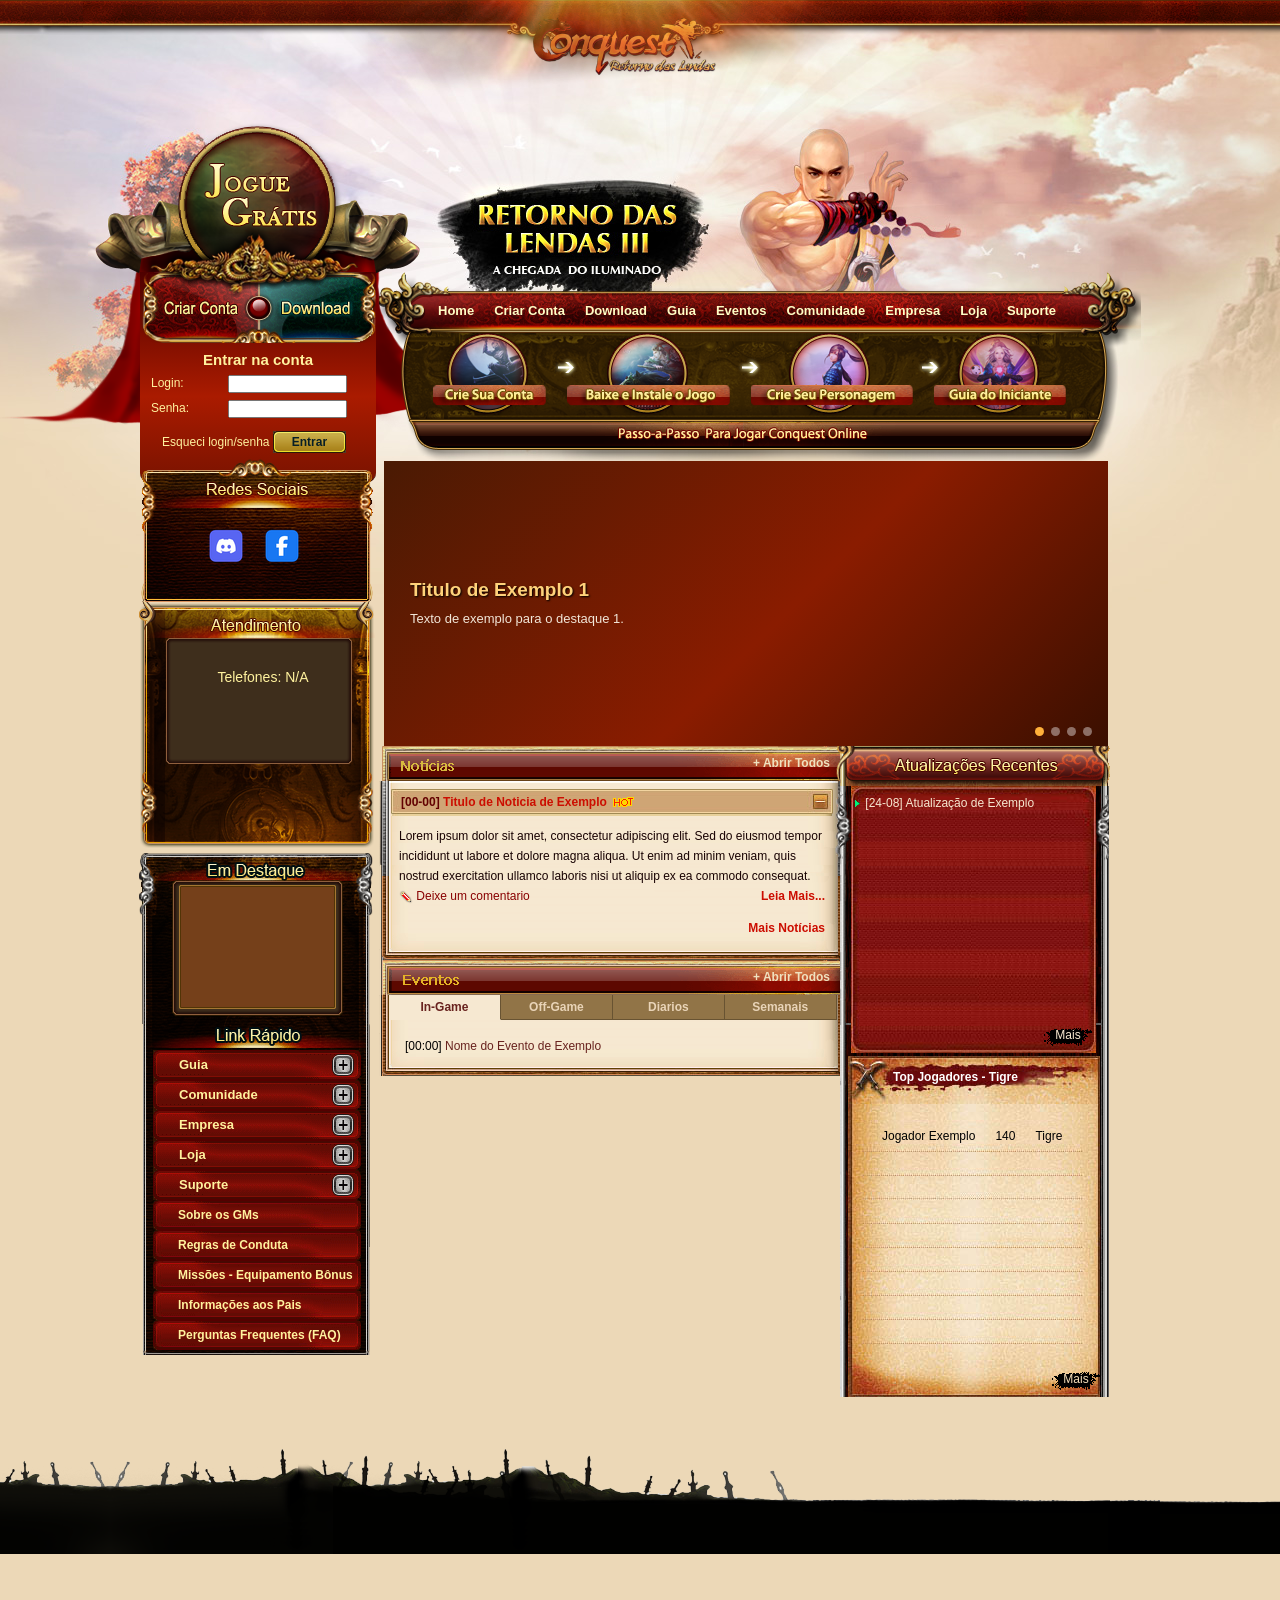
==== commit 60acac50: "Ajustes de layout e limpeza do rodapé/header - Remove copyright/links gerados por us91Footer no roda" ====
--- a/index.html
+++ b/index.html
@@ -54,15 +54,6 @@
         	<div class="header_dragon">dragon</div>
         	<a class="jogue_gratis" href="signup.html">Jogue Grátis</a>
             <h1><a href="index.html" class="logo" title="Conquest Online - O Único Conquer Oficial do Brasil">Conquest Online - O Único Conquer Oficial do Brasil - conquest.91.com</a></h1>
-            <div class="lang2"> 
-                <a title="Português(Brasil)" href="index.html" target="_blank"><img height="11" border="0" width="15" src="images/brazil_20x14.jpg" alt="Português(Brasil)"></a>
-                <a title="English(us)" href="index.html" target="_blank"><img height="11" border="0" width="15" src="images/gq_en.jpg" alt="English(us)"></a>        
-                <a title="عربي" href="index.html" target="_blank"><img height="11" border="0" width="15" src="images/gq_egypt.jpg" alt="عربي"></a>
-                <a title="Español" href="index.html" target="_blank"><img height="11" border="0" width="15" src="images/gq_sp.jpg" alt="Español"></a>
-                <a title="Français" href="index.html" target="_blank"><img height="11" border="0" width="15" src="images/gq_fr.jpg" alt="Français"></a>
-                <a title="中文(简体)" href="index.html" target="_blank"><img height="11" border="0" width="15" src="images/gq_cn.jpg" alt="中文(简体)"></a>
-                <a title="日本語" href="index.html" target="_blank"><img height="11" border="0" width="15" src="images/gq_jp.jpg" alt="日本語"></a> 
-            </div>
             
         </div>
     </div>
@@ -73,7 +64,7 @@
 		<div class="contact right">
 			<div class="nav">
 								<div class="navbox" id="navbox">
-    <ul id="ul_navbox"><li class="n2"><a href="index.html" title="Home">Home</a><div class="subnav" style="text-align:center;"><div class="subnav_bottom"></div></div></li><li class="n5"><a href="signup.html" title="Criar Conta">Criar Conta</a><div class="subnav" style="text-align:center;"><a href="signup.html" title="Registro Global">Registro Global</a> <br> <a href="signup.html" title="No Jogo">No Jogo</a><div class="subnav_bottom"></div></div></li><li class="n6"><a href="index.html" title="Download">Download</a><div class="subnav" style="text-align:center;"><div class="subnav_bottom"></div></div></li><li class="n7"><a href="index.html" title="Guia">Guia</a><div class="subnav" style="text-align:center;"><a href="index.html" title="Nova Expansão - Retorno das Lendas">Nova Expansão - Retorno das Lendas</a> <br> <a href="index.html" title="Iniciantes">Iniciantes</a> <br> <a href="index.html" title="Missões">Missões</a> <br> <a href="index.html" title="Interface">Interface</a> <br> <a href="index.html" title="Introdução Geral">Introdução Geral</a> <br> <a href="index.html" title="Classes">Classes</a> <br> <a href="index.html">Mais...</a><div class="subnav_bottom"></div></div></li><li class="n8"><a href="index.html" title="Eventos">Eventos</a><div class="subnav" style="text-align:center;"><div class="subnav_bottom"></div></div></li><li class="n9"><a href="index.html" title="Comunidade">Comunidade</a><div class="subnav" style="text-align:center;"><a href="index.html" title="TOP Jogadores">TOP Jogadores</a> <br> <a href="index.html" title="Guerra das Guildas">Guerra das Guildas</a> <br> <a href="index.html" title="Quadro KO">Quadro KO</a> <br> <a href="http://www.orkut.com.br/Main#Community?cmm=100155369" title="Orkut">Orkut</a> <br> <a href="http://twitter.com/Global_Games" title="Twitter">Twitter</a> <br> <a href="http://www.facebook.com/ConquestOnline" title="Facebook">Facebook</a> <br> <a href="index.html" title="Fórum">Fórum</a> <br> <a href="http://www.youtube.com/user/GlobalGamesTV" title="Global Games TV">Global Games TV</a> <br> <a href="index.html">Mais...</a><div class="subnav_bottom"></div></div></li><li class="n10"><a href="index.html" title="Empresa">Empresa</a><div class="subnav" style="text-align:center;"><a href="index.html" title="Sobre a Empresa">Sobre a Empresa</a> <br> <a href="index.html" title="Parceiros">Parceiros</a> <br> <a href="index.html" title="Seja um Parceiro">Seja um Parceiro</a> <br> <a href="index.html" title="Trabalhe Conosco">Trabalhe Conosco</a><div class="subnav_bottom"></div></div></li><li class="n11"><a href="index.html" title="Loja">Loja</a><div class="subnav" style="text-align:center;"><a href="index.html" title="Comprar">Comprar</a> <br> <a href="index.html" title="Creditar">Creditar</a> <br> <a href="index.html" title="Serviço VIP">Serviço VIP</a><div class="subnav_bottom"></div></div></li><li class="n12"><a href="index.html" title="Suporte">Suporte</a><div class="subnav" style="text-align:center;"><a href="index.html" title="Sobre os GMs">Sobre os GMs</a> <br> <a href="index.html" title="Regras de Conduta">Regras de Conduta</a><div class="subnav_bottom"></div></div></li></ul>    <div id="step_by_step_conquest">
+    <ul id="ul_navbox"><li class="n2"><a href="index.html" title="Home">Home</a><div class="subnav" style="text-align:center;"><div class="subnav_bottom"></div></div></li><li class="n5"><a href="signup.html" title="Criar Conta">Criar Conta</a><div class="subnav" style="text-align:center;"><div class="subnav_bottom"></div></div></li><li class="n6"><a href="index.html" title="Download">Download</a><div class="subnav" style="text-align:center;"><div class="subnav_bottom"></div></div></li><li class="n7"><a href="index.html" title="Guia">Guia</a><div class="subnav" style="text-align:center;"><a href="index.html" title="Nova Expansão - Retorno das Lendas">Nova Expansão - Retorno das Lendas</a> <br> <a href="index.html" title="Iniciantes">Iniciantes</a> <br> <a href="index.html" title="Missões">Missões</a> <br> <a href="index.html" title="Interface">Interface</a> <br> <a href="index.html" title="Introdução Geral">Introdução Geral</a> <br> <a href="index.html" title="Classes">Classes</a> <br> <a href="index.html">Mais...</a><div class="subnav_bottom"></div></div></li><li class="n8"><a href="index.html" title="Eventos">Eventos</a><div class="subnav" style="text-align:center;"><div class="subnav_bottom"></div></div></li><li class="n9"><a href="index.html" title="Comunidade">Comunidade</a><div class="subnav" style="text-align:center;"><a href="index.html" title="TOP Jogadores">TOP Jogadores</a> <br> <a href="index.html" title="Guerra das Guildas">Guerra das Guildas</a> <br> <a href="index.html" title="Quadro KO">Quadro KO</a> <br> <a href="http://www.orkut.com.br/Main#Community?cmm=100155369" title="Orkut">Orkut</a> <br> <a href="http://twitter.com/Global_Games" title="Twitter">Twitter</a> <br> <a href="http://www.facebook.com/ConquestOnline" title="Facebook">Facebook</a> <br> <a href="index.html" title="Fórum">Fórum</a> <br> <a href="http://www.youtube.com/user/GlobalGamesTV" title="Global Games TV">Global Games TV</a> <br> <a href="index.html">Mais...</a><div class="subnav_bottom"></div></div></li><li class="n10"><a href="index.html" title="Empresa">Empresa</a><div class="subnav" style="text-align:center;"><a href="index.html" title="Sobre a Empresa">Sobre a Empresa</a> <br> <a href="index.html" title="Parceiros">Parceiros</a> <br> <a href="index.html" title="Seja um Parceiro">Seja um Parceiro</a> <br> <a href="index.html" title="Trabalhe Conosco">Trabalhe Conosco</a><div class="subnav_bottom"></div></div></li><li class="n11"><a href="index.html" title="Loja">Loja</a><div class="subnav" style="text-align:center;"><a href="index.html" title="Comprar">Comprar</a> <br> <a href="index.html" title="Creditar">Creditar</a> <br> <a href="index.html" title="Serviço VIP">Serviço VIP</a><div class="subnav_bottom"></div></div></li><li class="n12"><a href="index.html" title="Suporte">Suporte</a><div class="subnav" style="text-align:center;"><a href="index.html" title="Sobre os GMs">Sobre os GMs</a> <br> <a href="index.html" title="Regras de Conduta">Regras de Conduta</a><div class="subnav_bottom"></div></div></li></ul>    <div id="step_by_step_conquest">
     	<ul id="sbs_ul">
     		<li><a href="signup.html" class="conta" title="Crie sua conta Conquest">Crie sua conta</a></li>
     		<li><a href="index.html" class="download_conquest" title="Crie sua conta Conquest">Download do jogo</a></li>
@@ -526,7 +517,7 @@
         <div class="logincontent">
             <table width="100%" cellspacing="0" cellpadding="0" border="0">
                 <tbody>
-                    <tr><td width="100%" class="infoBoxHeading">Logar na conta GG</td></tr>
+                    <tr><td width="100%" class="infoBoxHeading">Entrar na conta</td></tr>
                 </tbody>
             </table>
             <table width="100%" cellspacing="0" cellpadding="3" border="0" class="infoBoxContents2">
@@ -623,7 +614,6 @@
   
 <div class="footer_fp">
 	<div class="footer_con">
-		<script language="javascript" type="text/javascript">us91.us91Footer(site.co, "_self")</script>
 		<a href="#" class="top_fp" title="Top"></a>
 	</div>
 </div>
--- a/css/conquest.css
+++ b/css/conquest.css
@@ -37,7 +37,7 @@
  *index
  ******************************************/
 
-#full_bg {width: 100%;background: url(../images/bg.jpg) no-repeat fixed center top #CCCCCC;background-size:cover}
+#full_bg {width: 100%;background: url(../images/bg.jpg) no-repeat fixed center top #ecd8b7}
 .top{background:url("../img/fundos/barra_topo.png") no-repeat scroll center top transparent;background-size:100% auto}
 /* -----------header---------- */ 
 .header_c{margin:0 auto;position:relative;width:1002px}
